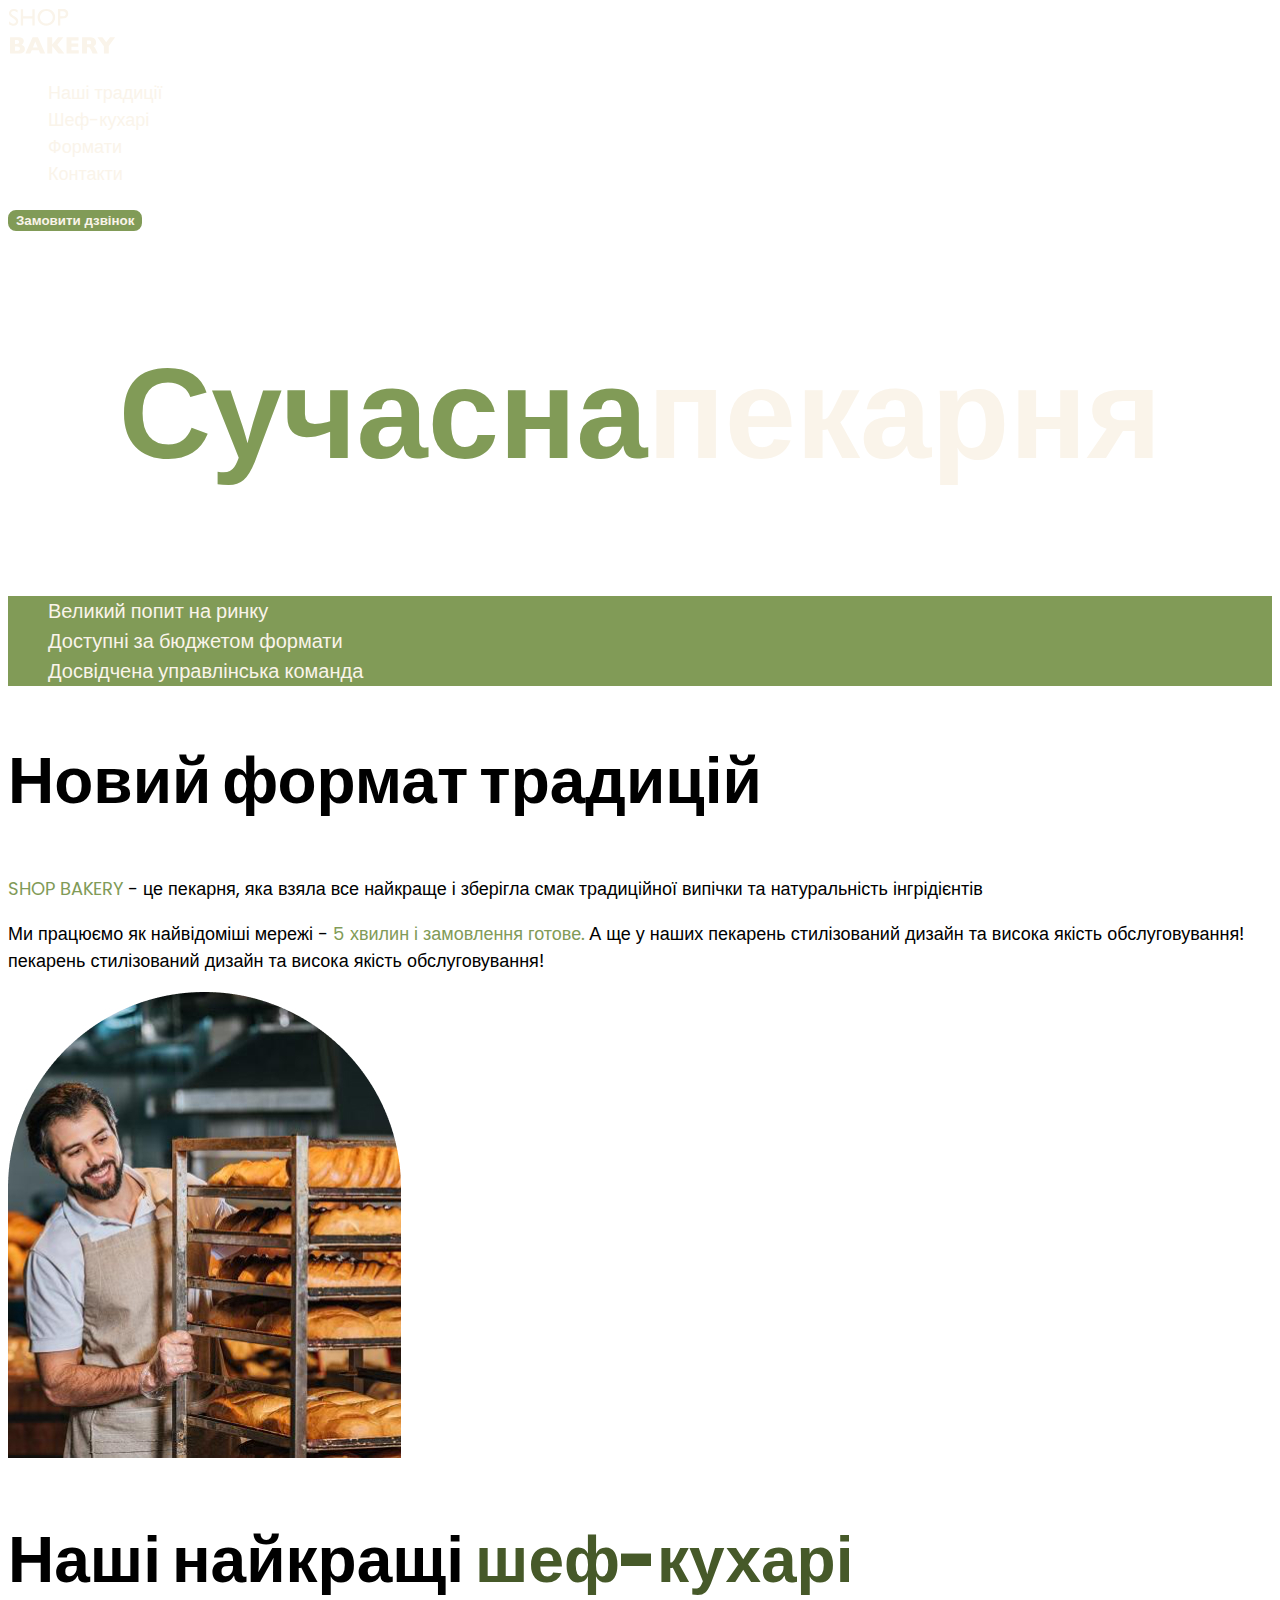
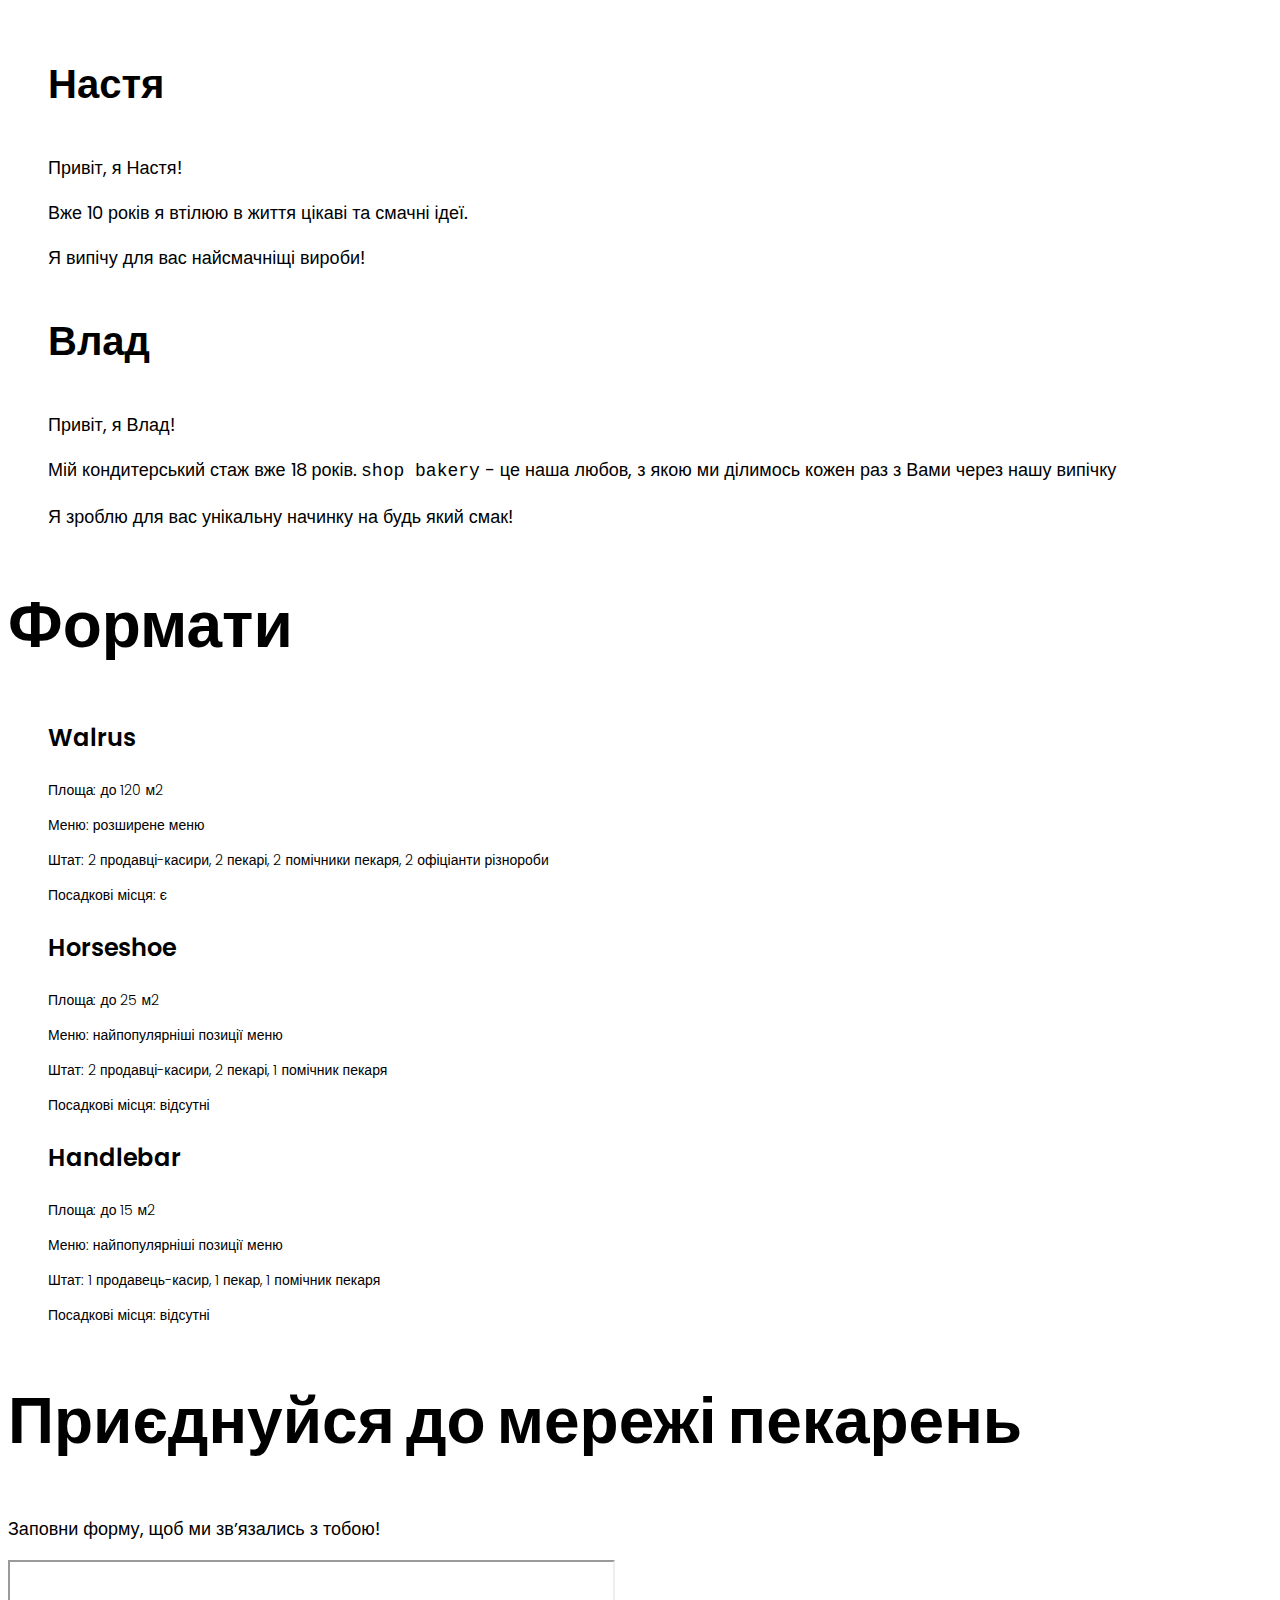
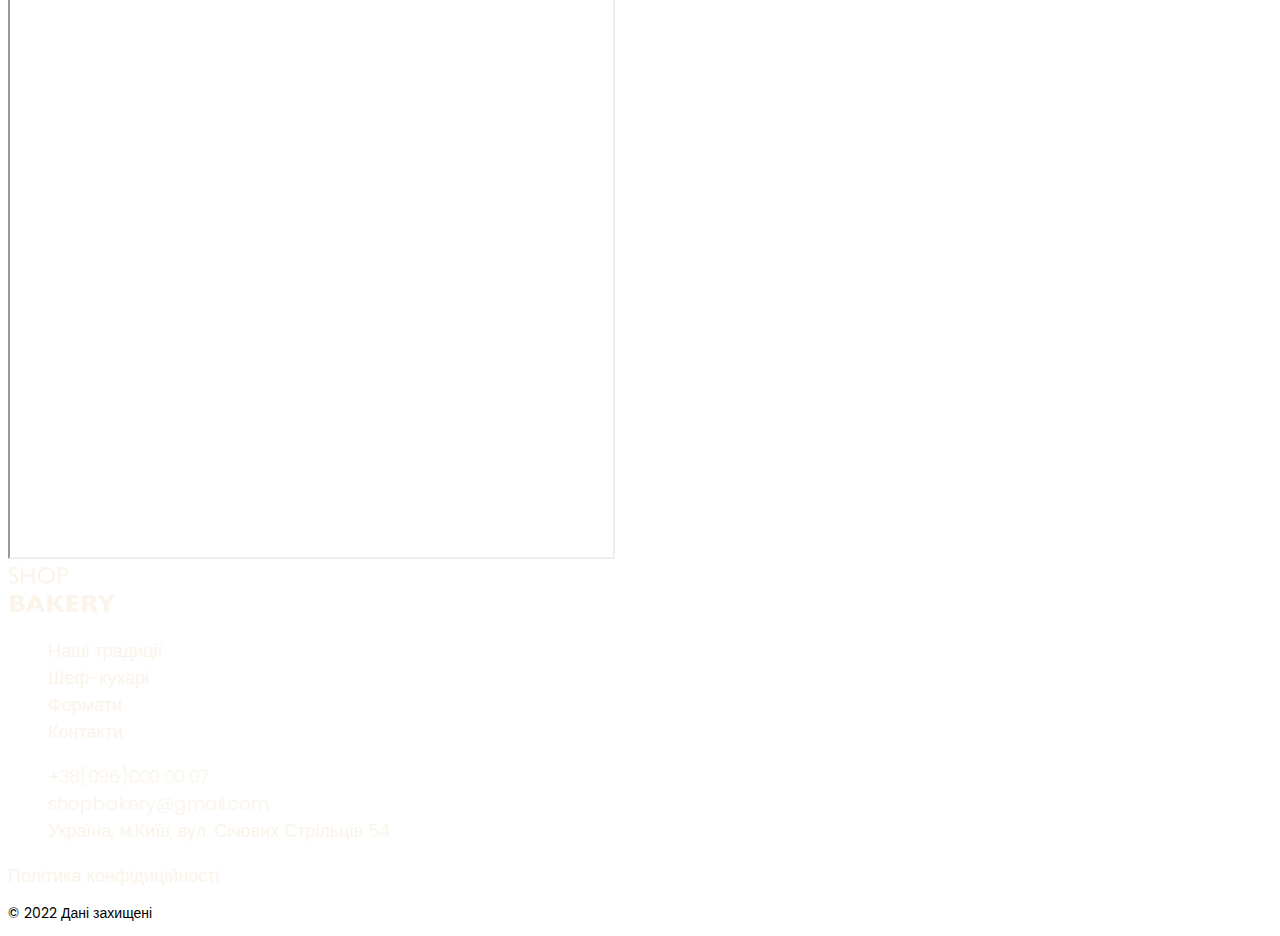
==== Bakery/index.html @ bc5b2248 "add styles.css and css variables" ====
<!DOCTYPE html>
<html lang="uk">
  <head>
    <meta charset="UTF-8" />
    <meta name="viewport" content="width=device-width, initial-scale=1.0" />
    <title>Сучасна пекарня</title>
    <!-- Fonts -->
    <link rel="preconnect" href="https://fonts.googleapis.com" />
    <link rel="preconnect" href="https://fonts.gstatic.com" crossorigin />
    <link
      href="https://fonts.googleapis.com/css2?family=Poppins:ital,wght@0,300;0,600;0,900;1,400&display=swap"
      rel="stylesheet"
    />
    <!-- Styles -->
    <style>
      h1 {
        background-color: white;
      }
    </style>

    <link rel="stylesheet" href="./css/styles.css" />
  </head>
  <body>
    <header>
      <nav>
        <a href="/">
          <img src="./pictures/logo.svg" alt="Логотип сучасної пекарні" />
        </a>
        <ul>
          <li><a class="link" href="#traditions-section">Наші традиції</a></li>
          <li><a class="link" href="#chefs-section">Шеф-кухарі</a></li>
          <li><a class="link" href="#formats-section">Формати</a></li>
          <li><a class="link" href="#contacts-section">Контакти</a></li>
        </ul>
      </nav>
      <button class="button" type="button">Замовити дзвінок</button>
    </header>
    <main>
      <section>
        <h1 class="hero-title"><span class="accent">Сучасна</span>пекарня</h1>
      </section>
      <section id="traditions-section">
        <ul class="advantages-list">
          <li class="advantages-item">Великий попит на ринку</li>
          <li class="advantages-item">Доступні за бюджетом формати</li>
          <li class="advantages-item">Досвідчена управлінська команда</li>
        </ul>
        <h2 class="section-title">Новий формат традицій</h2>
        <p class="traditions-text">
          <span class="brand uppercase">shop bakery</span> - це пекарня, яка
          взяла все найкраще і зберігла смак традиційної випічки та
          натуральність інгрідієнтів
        </p>
        <p class="traditions-text">
          Ми працюємо як найвідоміші мережі -
          <span class="brand">5 хвилин і замовлення готове.</span> А ще у наших
          пекарень стилізований дизайн та висока якість обслуговування! пекарень
          стилізований дизайн та висока якість обслуговування!
        </p>
        <img
          src="./pictures/Baker-man.jpg"
          alt="Чоловік пекар дивиться на батони із посмішкою"
        />
      </section>
      <section id="chefs-section">
        <h2 class="section-title">
          Наші найкращі <span class="accent">шеф-кухарі</span>
        </h2>
        <ul>
          <li>
            <article>
              <h3 class="chef-title">Настя</h3>
              <p>Привіт, я Настя!</p>
              <p>Вже 10 років я втілюю в життя цікаві та смачні ідеї.</p>
              <p>Я випічу для вас найсмачніщі вироби!</p>
            </article>
          </li>
        </ul>
        <ul>
          <li>
            <article>
              <h3 class="chef-title">Влад</h3>
              <p>Привіт, я Влад!</p>
              <p>
                Мій кондитерський стаж вже 18 років. <samp>shop bakery</samp> -
                це наша любов, з якою ми ділимось кожен раз з Вами через нашу
                випічку
              </p>
              <p>Я зроблю для вас унікальну начинку на будь який смак!</p>
            </article>
          </li>
        </ul>
      </section>
      <section id="formats-section">
        <h2 class="section-title">Формати</h2>
        <ul>
          <li>
            <article>
              <h3 class="format-title" lang="en">Walrus</h3>
              <div class="format-text">
                <p>Площа: до 120 м2</p>
                <p>Меню: розширене меню</p>
                <p>
                  Штат: 2 продавці-касири, 2 пекарі, 2 помічники пекаря, 2
                  офіціанти різнороби
                </p>
                <p>Посадкові місця: є</p>
              </div>
            </article>
          </li>
          <li>
            <article>
              <h3 class="format-title" lang="en">Horseshoe</h3>
              <div class="format-text">
                <p>Площа: до 25 м2</p>
                <p>Меню: найпопулярніші позиції меню</p>
                <p>Штат: 2 продавці-касири, 2 пекарі, 1 помічник пекаря</p>
                <p>Посадкові місця: відсутні</p>
              </div>
            </article>
          </li>
          <li>
            <article>
              <h3 class="format-title" lang="en">Handlebar</h3>
              <div class="format-text">
                <p>Площа: до 15 м2</p>
                <p>Меню: найпопулярніші позиції меню</p>
                <p>Штат: 1 продавець-касир, 1 пекар, 1 помічник пекаря</p>
                <p>Посадкові місця: відсутні</p>
              </div>
            </article>
          </li>
        </ul>
      </section>
      <section id="contacts-section">
        <h2 class="section-title">Приєднуйся до мережі пекарень</h2>
        <p>Заповни форму, щоб ми звʼязались з тобою!</p>
        <iframe
          src="https://www.google.com/maps/embed?pb=!1m18!1m12!1m3!1d2540.163875178155!2d30.486367950513777!3d50.456673013907036!2m3!1f0!2f0!3f0!3m2!1i1024!2i768!4f13.1!3m3!1m2!1s0x40d4ce637bfe1717%3A0x5370c2254ad1b952!2sSichovykh%20Striltsiv%20St%2C%2054%2C%20Kyiv%2C%20Ukraine%2C%2002000!5e0!3m2!1sen!2sde!4v1715256754680!5m2!1sen!2sde"
          width="603"
          height="595"
          allowfullscreen=""
          loading="lazy"
          referrerpolicy="no-referrer-when-downgrade"
        ></iframe>
      </section>
    </main>
    <footer>
      <nav>
        <a href="#">
          <img src="./pictures/logo.svg" alt="Логотип сучасної пекарні" />
        </a>
        <ul>
          <li><a class="link" href="#" target="_blank">Наші традиції</a></li>
          <li><a class="link" href="#" target="_blank">Шеф-кухарі</a></li>
          <li><a class="link" href="#" target="_blank">Формати</a></li>
          <li><a class="link" href="#" target="_blank">Контакти</a></li>
        </ul>
      </nav>
      <address>
        <ul>
          <li>
            <a class="address-link" href="tel:+380960000007"
              >+38(096)000 00 07</a
            >
          </li>
          <li>
            <a class="address-link" href="mailto:shopbakery@gmail.com"
              >shopbakery@gmail.com</a
            >
          </li>
          <li>
            <a
              class="address-link"
              href="https://maps.app.goo.gl/prC5ToovBVW1MEmh8"
              target="_blank"
              >Україна, м.Київ, вул. Січових Стрільців 54</a
            >
          </li>
          <li>
            <a href="#">
              <!-- facebook icon-->
            </a>
          </li>
          <li>
            <a href="#">
              <!-- instagram icon -->
            </a>
          </li>
        </ul>
        <a class="address-link" href="#" target="_blank"
          >Політика конфідиційності</a
        >
        <p class="address-copyright">&copy; 2022 Дані захищені</p>
      </address>
    </footer>
  </body>
</html>
---- Bakery/css/styles.css ----
@font-face {
    font-display: swap;
    font-family: 'Poppins';
    font-weight: 300;
    src: url('../fonts/poppins-v21-latin-300.woff2') format('woff2');
}

@font-face {
    font-display: swap;
    font-family: 'Poppins';
    font-weight: 400;
    src: url('../fonts/poppins-v21-latin-regular.woff2') format('woff2');
}

@font-face {
    font-display: swap;
    font-family: 'Poppins';
    font-weight: 600;
    src: url('../fonts/poppins-v21-latin-600.woff2') format('woff2');
}

@font-face {
    font-display: swap;
    font-family: 'Poppins';
    font-weight: 900;
    src: url('../fonts/poppins-v21-latin-900.woff2') format('woff2');
}

:root {
    --color-primary-dark: #31261a;
    --color-primary-light: #faf4ea;
    --color-brand-light: #819b57;
    --color-brand-dark: #465929;
}

/*Base */
body {
    columns: var(--color-primary-dark);
    font-family: 'Poppins', sans-serif;
    font-size: 18px;
    font-weight: 400px;
    line-height: 1.5;
}

address {
    font-style: normal;
}

ul {
    list-style-type: none;
}

/*Button*/
.button {
color: var(--color-primary-light);
font-weight: 600;
background-color: var(--color-brand-light);
border: 2px solid var(--color-brand-light);
border-radius: 8px;
cursor: pointer;
}

.button:hover {
    color: var(--color-brand-dark); 
    background-color: transparent;
}

/* Link */
.link {
    color: var(--color-primary-light);
    text-decoration: none;
}

.link:hover {
    color: var(--color-brand-light);
    font-weight: 600;
}

/* Hero section */
.hero-title {
    color: var(--color-primary-light);
    text-align: center;
    font-size: 128px;
    font-weight: 900;
    
}

.hero-title .accent {
    color: var(--color-brand-light); 
    font-family: 'Poppins', sans-serif;

}

/*Advantages section */
.advantages-list {
    color: var(--color-primary-light);
    background-color: var(--color-brand-light);
}

.advantages-item {
    font-size: 20px;
    font-weight: 300;
}

.section-title {
    font-size: 64px;
    font-weight: 900;
    line-height: 1.3;
}

.section-title .accent{
    color: var(--color-brand-dark);
}
/* Traditions section */ 
.traditions-text .brand {
    color: var(--color-brand-light);
    font-weight: 600px;
}
.traditions-text .uppercase {
    text-transform: uppercase;;
}

/* Chef section */
.chef-title {
    font-size: 40px;
    font-weight: 600;
}

/* Formats section */
.format-title{
    font-size: 24px;
    font-weight: 600;
}

.format-text {
    font-size: 14px;
    font-weight: 300;
}
/*Footer*/
.address-link {
    color: var(--color-primary-light);
    font-style: 16px;
    font-weight: 300;
    text-decoration: none;
}

.address-link:hover {
    color: var(--color-brand-light); 
}

.address-copyright {
    font-size: 14px;
}
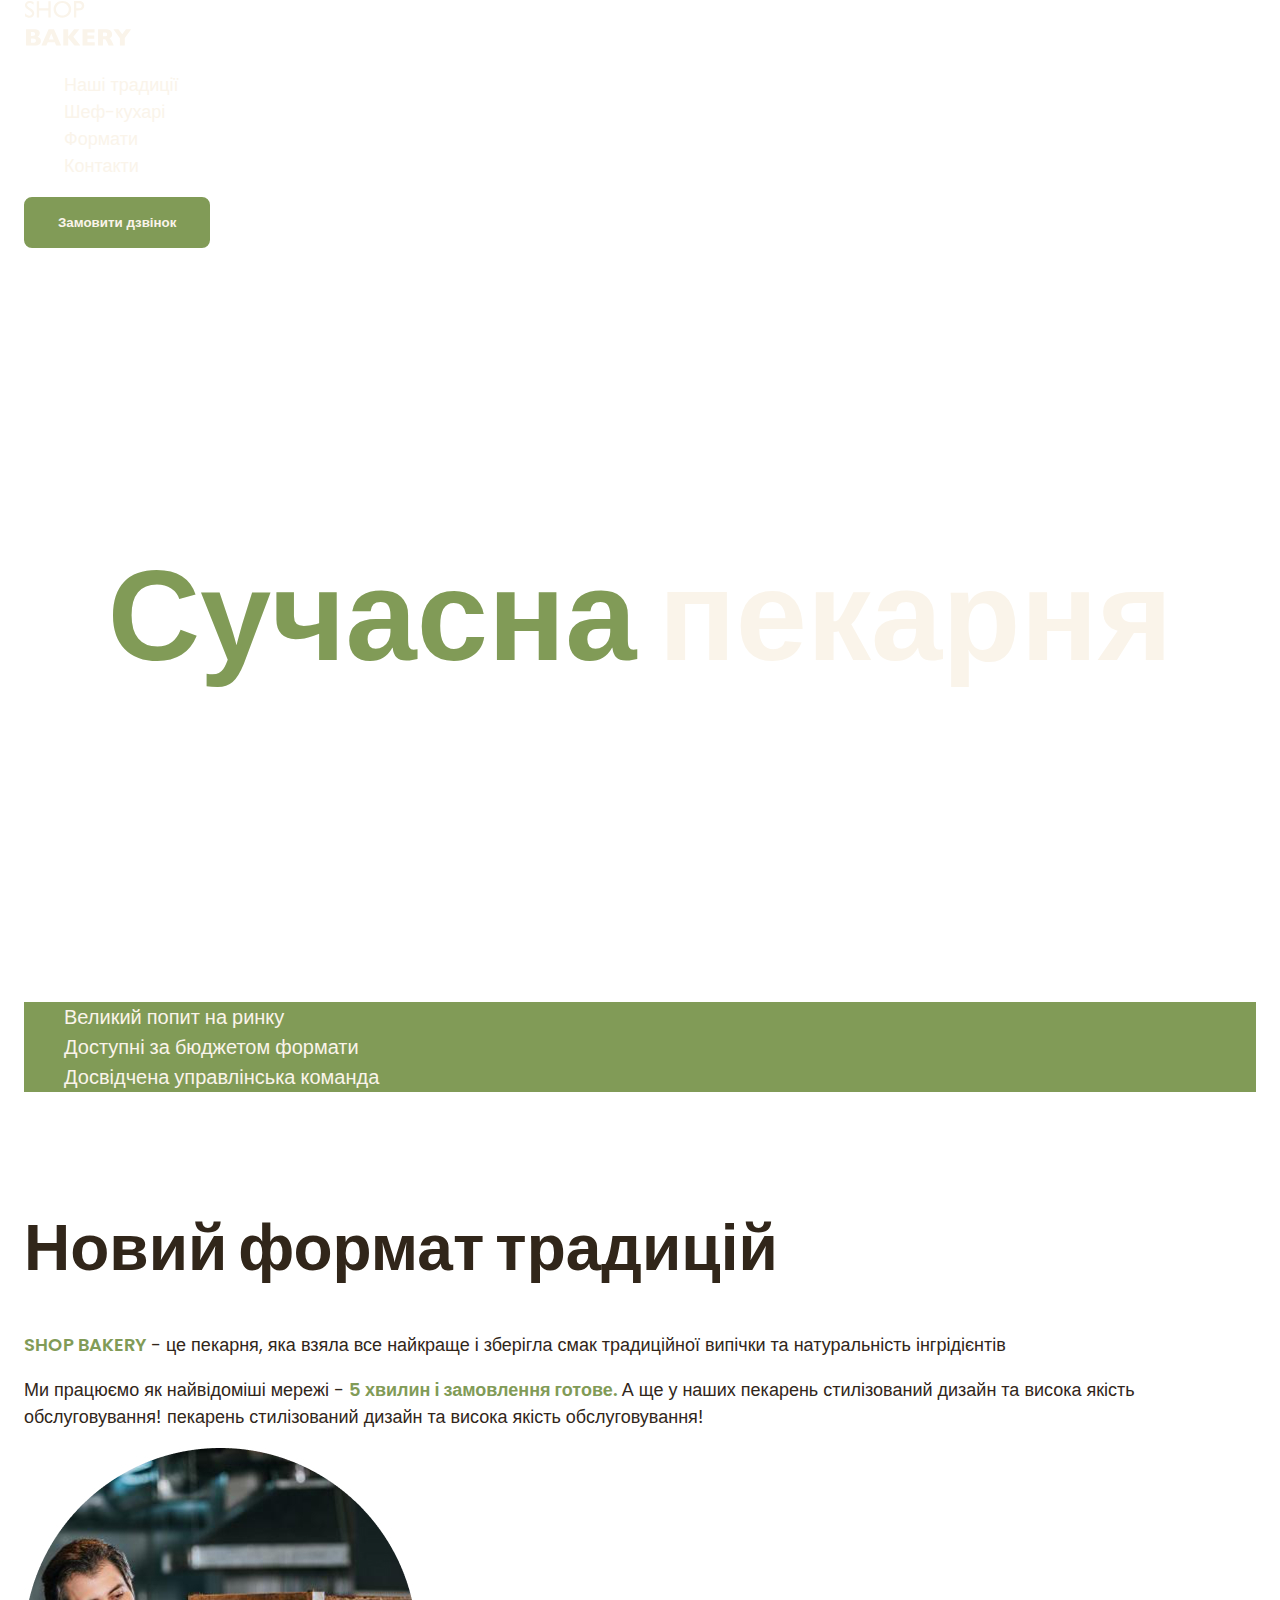
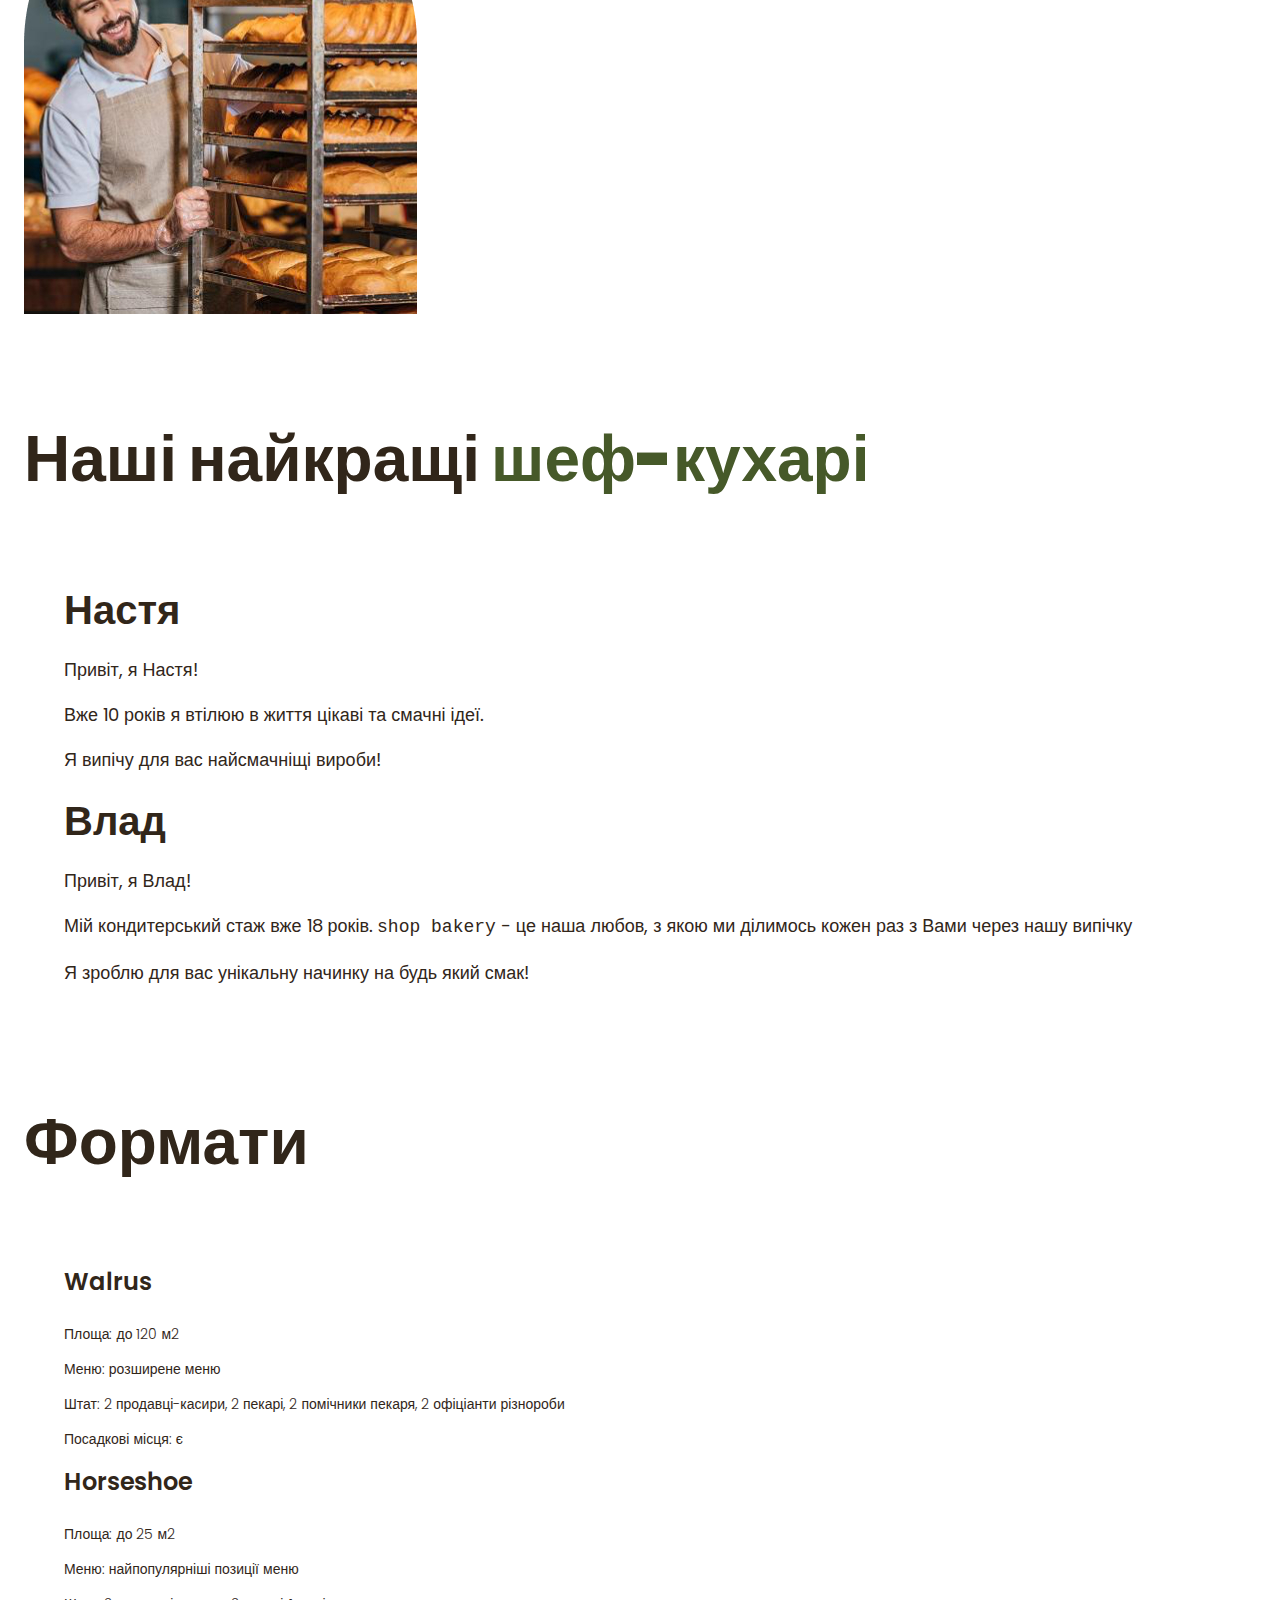
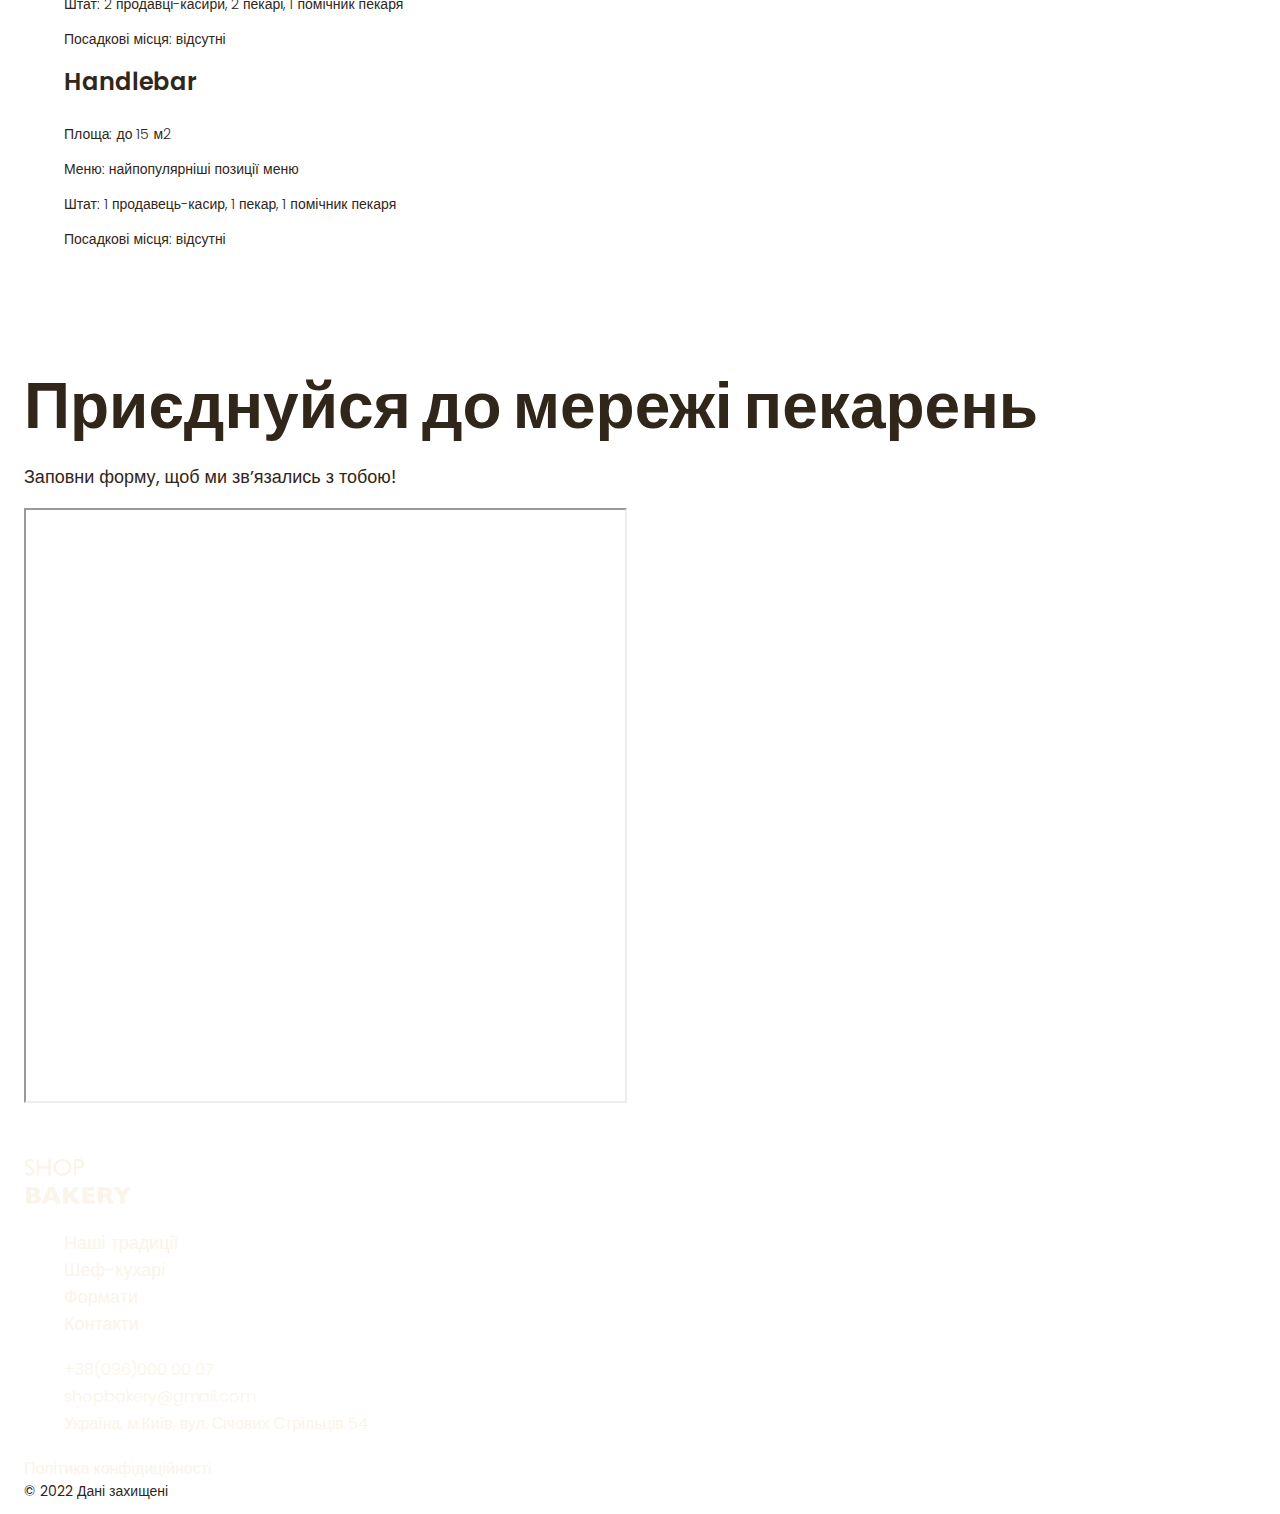
==== commit f61384e3: "внесла изменения согласно урока 7 - блоки" ====
--- a/Bakery/index.html
+++ b/Bakery/index.html
@@ -17,182 +17,206 @@
         background-color: white;
       }
     </style>
-
     <link rel="stylesheet" href="./css/styles.css" />
   </head>
   <body>
     <header>
-      <nav>
-        <a href="/">
-          <img src="./pictures/logo.svg" alt="Логотип сучасної пекарні" />
-        </a>
-        <ul>
-          <li><a class="link" href="#traditions-section">Наші традиції</a></li>
-          <li><a class="link" href="#chefs-section">Шеф-кухарі</a></li>
-          <li><a class="link" href="#formats-section">Формати</a></li>
-          <li><a class="link" href="#contacts-section">Контакти</a></li>
-        </ul>
-      </nav>
-      <button class="button" type="button">Замовити дзвінок</button>
+      <div class="container">
+        <nav>
+          <a href="/">
+            <img src="./pictures/logo.svg" alt="Логотип сучасної пекарні" />
+          </a>
+          <ul>
+            <li>
+              <a class="link" href="#traditions-section">Наші традиції</a>
+            </li>
+            <li><a class="link" href="#chefs-section">Шеф-кухарі</a></li>
+            <li><a class="link" href="#formats-section">Формати</a></li>
+            <li><a class="link" href="#contacts-section">Контакти</a></li>
+          </ul>
+        </nav>
+        <button class="button" type="button">Замовити дзвінок</button>
+      </div>
     </header>
     <main>
+      <section class="hero-section">
+        <div class="container">
+          <h1 class="hero-title">
+            <span class="accent">Сучасна </span>пекарня
+          </h1>
+        </div>
+      </section>
       <section>
-        <h1 class="hero-title"><span class="accent">Сучасна</span>пекарня</h1>
-      </section>
-      <section id="traditions-section">
-        <ul class="advantages-list">
-          <li class="advantages-item">Великий попит на ринку</li>
-          <li class="advantages-item">Доступні за бюджетом формати</li>
-          <li class="advantages-item">Досвідчена управлінська команда</li>
-        </ul>
-        <h2 class="section-title">Новий формат традицій</h2>
-        <p class="traditions-text">
-          <span class="brand uppercase">shop bakery</span> - це пекарня, яка
-          взяла все найкраще і зберігла смак традиційної випічки та
-          натуральність інгрідієнтів
-        </p>
-        <p class="traditions-text">
-          Ми працюємо як найвідоміші мережі -
-          <span class="brand">5 хвилин і замовлення готове.</span> А ще у наших
-          пекарень стилізований дизайн та висока якість обслуговування! пекарень
-          стилізований дизайн та висока якість обслуговування!
-        </p>
-        <img
-          src="./pictures/Baker-man.jpg"
-          alt="Чоловік пекар дивиться на батони із посмішкою"
-        />
-      </section>
-      <section id="chefs-section">
-        <h2 class="section-title">
-          Наші найкращі <span class="accent">шеф-кухарі</span>
-        </h2>
-        <ul>
-          <li>
-            <article>
-              <h3 class="chef-title">Настя</h3>
-              <p>Привіт, я Настя!</p>
-              <p>Вже 10 років я втілюю в життя цікаві та смачні ідеї.</p>
-              <p>Я випічу для вас найсмачніщі вироби!</p>
-            </article>
-          </li>
-        </ul>
-        <ul>
-          <li>
-            <article>
-              <h3 class="chef-title">Влад</h3>
-              <p>Привіт, я Влад!</p>
-              <p>
-                Мій кондитерський стаж вже 18 років. <samp>shop bakery</samp> -
-                це наша любов, з якою ми ділимось кожен раз з Вами через нашу
-                випічку
-              </p>
-              <p>Я зроблю для вас унікальну начинку на будь який смак!</p>
-            </article>
-          </li>
-        </ul>
-      </section>
-      <section id="formats-section">
-        <h2 class="section-title">Формати</h2>
-        <ul>
-          <li>
-            <article>
-              <h3 class="format-title" lang="en">Walrus</h3>
-              <div class="format-text">
-                <p>Площа: до 120 м2</p>
-                <p>Меню: розширене меню</p>
+        <div class="container">
+          <h2 class="visually-hidden">Наші переваги</h2>
+          <ul class="advantages-list">
+            <li class="advantages-item">Великий попит на ринку</li>
+            <li class="advantages-item">Доступні за бюджетом формати</li>
+            <li class="advantages-item">Досвідчена управлінська команда</li>
+          </ul>
+        </div>
+      </section>
+      <section class="traditions-section section" id="traditions-section">
+        <div class="container">
+          <h2 class="traditions-title section-title">Новий формат традицій</h2>
+          <p class="traditions-text">
+            <span class="brand uppercase">shop bakery</span> - це пекарня, яка
+            взяла все найкраще і зберігла смак традиційної випічки та
+            натуральність інгрідієнтів
+          </p>
+          <p class="traditions-text">
+            Ми працюємо як найвідоміші мережі -
+            <span class="brand">5 хвилин і замовлення готове.</span> А ще у
+            наших пекарень стилізований дизайн та висока якість обслуговування!
+            пекарень стилізований дизайн та висока якість обслуговування!
+          </p>
+          <img
+            src="./pictures/Baker-man.jpg"
+            alt="Чоловік пекар дивиться на батони із посмішкою"
+          />
+        </div>
+      </section>
+      <section class="section" id="chefs-section">
+        <div class="container">
+          <h2 class="chefs-title section-title">
+            Наші найкращі <span class="accent">шеф-кухарі</span>
+          </h2>
+          <ul>
+            <li>
+              <article>
+                <h3 class="chef-title">Настя</h3>
+                <p>Привіт, я Настя!</p>
+                <p>Вже 10 років я втілюю в життя цікаві та смачні ідеї.</p>
+                <p>Я випічу для вас найсмачніщі вироби!</p>
+              </article>
+            </li>
+          </ul>
+          <ul>
+            <li>
+              <article>
+                <h3 class="chef-title">Влад</h3>
+                <p>Привіт, я Влад!</p>
                 <p>
-                  Штат: 2 продавці-касири, 2 пекарі, 2 помічники пекаря, 2
-                  офіціанти різнороби
+                  Мій кондитерський стаж вже 18 років.
+                  <samp>shop bakery</samp> - це наша любов, з якою ми ділимось
+                  кожен раз з Вами через нашу випічку
                 </p>
-                <p>Посадкові місця: є</p>
-              </div>
-            </article>
-          </li>
-          <li>
-            <article>
-              <h3 class="format-title" lang="en">Horseshoe</h3>
-              <div class="format-text">
-                <p>Площа: до 25 м2</p>
-                <p>Меню: найпопулярніші позиції меню</p>
-                <p>Штат: 2 продавці-касири, 2 пекарі, 1 помічник пекаря</p>
-                <p>Посадкові місця: відсутні</p>
-              </div>
-            </article>
-          </li>
-          <li>
-            <article>
-              <h3 class="format-title" lang="en">Handlebar</h3>
-              <div class="format-text">
-                <p>Площа: до 15 м2</p>
-                <p>Меню: найпопулярніші позиції меню</p>
-                <p>Штат: 1 продавець-касир, 1 пекар, 1 помічник пекаря</p>
-                <p>Посадкові місця: відсутні</p>
-              </div>
-            </article>
-          </li>
-        </ul>
-      </section>
-      <section id="contacts-section">
-        <h2 class="section-title">Приєднуйся до мережі пекарень</h2>
-        <p>Заповни форму, щоб ми звʼязались з тобою!</p>
-        <iframe
-          src="https://www.google.com/maps/embed?pb=!1m18!1m12!1m3!1d2540.163875178155!2d30.486367950513777!3d50.456673013907036!2m3!1f0!2f0!3f0!3m2!1i1024!2i768!4f13.1!3m3!1m2!1s0x40d4ce637bfe1717%3A0x5370c2254ad1b952!2sSichovykh%20Striltsiv%20St%2C%2054%2C%20Kyiv%2C%20Ukraine%2C%2002000!5e0!3m2!1sen!2sde!4v1715256754680!5m2!1sen!2sde"
-          width="603"
-          height="595"
-          allowfullscreen=""
-          loading="lazy"
-          referrerpolicy="no-referrer-when-downgrade"
-        ></iframe>
+                <p>Я зроблю для вас унікальну начинку на будь який смак!</p>
+              </article>
+            </li>
+          </ul>
+        </div>
+      </section>
+      <section class="section" id="formats-section">
+        <div class="container">
+          <h2 class="formats-title section-title">Формати</h2>
+          <ul>
+            <li>
+              <article>
+                <h3 class="format-title" lang="en">Walrus</h3>
+                <div class="format-text">
+                  <p>Площа: до 120 м2</p>
+                  <p>Меню: розширене меню</p>
+                  <p>
+                    Штат: 2 продавці-касири, 2 пекарі, 2 помічники пекаря, 2
+                    офіціанти різнороби
+                  </p>
+                  <p>Посадкові місця: є</p>
+                </div>
+              </article>
+            </li>
+            <li>
+              <article>
+                <h3 class="format-title" lang="en">Horseshoe</h3>
+                <div class="format-text">
+                  <p>Площа: до 25 м2</p>
+                  <p>Меню: найпопулярніші позиції меню</p>
+                  <p>Штат: 2 продавці-касири, 2 пекарі, 1 помічник пекаря</p>
+                  <p>Посадкові місця: відсутні</p>
+                </div>
+              </article>
+            </li>
+            <li>
+              <article>
+                <h3 class="format-title" lang="en">Handlebar</h3>
+                <div class="format-text">
+                  <p>Площа: до 15 м2</p>
+                  <p>Меню: найпопулярніші позиції меню</p>
+                  <p>Штат: 1 продавець-касир, 1 пекар, 1 помічник пекаря</p>
+                  <p>Посадкові місця: відсутні</p>
+                </div>
+              </article>
+            </li>
+          </ul>
+        </div>
+      </section>
+      <section class="section" id="contacts-section">
+        <div class="container">
+          <h2 class="contacts-title section-title">
+            Приєднуйся до мережі пекарень
+          </h2>
+          <p>Заповни форму, щоб ми звʼязались з тобою!</p>
+          <iframe
+            src="https://www.google.com/maps/embed?pb=!1m18!1m12!1m3!1d2540.163875178155!2d30.486367950513777!3d50.456673013907036!2m3!1f0!2f0!3f0!3m2!1i1024!2i768!4f13.1!3m3!1m2!1s0x40d4ce637bfe1717%3A0x5370c2254ad1b952!2sSichovykh%20Striltsiv%20St%2C%2054%2C%20Kyiv%2C%20Ukraine%2C%2002000!5e0!3m2!1sen!2sde!4v1715256754680!5m2!1sen!2sde"
+            width="603"
+            height="595"
+            allowfullscreen=""
+            loading="lazy"
+            referrerpolicy="no-referrer-when-downgrade"
+          ></iframe>
+        </div>
       </section>
     </main>
     <footer>
-      <nav>
-        <a href="#">
-          <img src="./pictures/logo.svg" alt="Логотип сучасної пекарні" />
-        </a>
-        <ul>
-          <li><a class="link" href="#" target="_blank">Наші традиції</a></li>
-          <li><a class="link" href="#" target="_blank">Шеф-кухарі</a></li>
-          <li><a class="link" href="#" target="_blank">Формати</a></li>
-          <li><a class="link" href="#" target="_blank">Контакти</a></li>
-        </ul>
-      </nav>
-      <address>
-        <ul>
-          <li>
-            <a class="address-link" href="tel:+380960000007"
-              >+38(096)000 00 07</a
-            >
-          </li>
-          <li>
-            <a class="address-link" href="mailto:shopbakery@gmail.com"
-              >shopbakery@gmail.com</a
-            >
-          </li>
-          <li>
-            <a
-              class="address-link"
-              href="https://maps.app.goo.gl/prC5ToovBVW1MEmh8"
-              target="_blank"
-              >Україна, м.Київ, вул. Січових Стрільців 54</a
-            >
-          </li>
-          <li>
-            <a href="#">
-              <!-- facebook icon-->
-            </a>
-          </li>
-          <li>
-            <a href="#">
-              <!-- instagram icon -->
-            </a>
-          </li>
-        </ul>
-        <a class="address-link" href="#" target="_blank"
-          >Політика конфідиційності</a
-        >
-        <p class="address-copyright">&copy; 2022 Дані захищені</p>
-      </address>
+      <div class="container">
+        <nav>
+          <a href="#">
+            <img src="./pictures/logo.svg" alt="Логотип сучасної пекарні" />
+          </a>
+          <ul>
+            <li><a class="link" href="#" target="_blank">Наші традиції</a></li>
+            <li><a class="link" href="#" target="_blank">Шеф-кухарі</a></li>
+            <li><a class="link" href="#" target="_blank">Формати</a></li>
+            <li><a class="link" href="#" target="_blank">Контакти</a></li>
+          </ul>
+        </nav>
+        <address>
+          <ul>
+            <li>
+              <a class="address-link" href="tel:+380960000007"
+                >+38(096)000 00 07</a
+              >
+            </li>
+            <li>
+              <a class="address-link" href="mailto:shopbakery@gmail.com"
+                >shopbakery@gmail.com</a
+              >
+            </li>
+            <li>
+              <a
+                class="address-link"
+                href="https://maps.app.goo.gl/prC5ToovBVW1MEmh8"
+                target="_blank"
+                >Україна, м.Київ, вул. Січових Стрільців 54</a
+              >
+            </li>
+            <li>
+              <a href="#">
+                <!-- facebook icon-->
+              </a>
+            </li>
+            <li>
+              <a href="#">
+                <!-- instagram icon -->
+              </a>
+            </li>
+          </ul>
+          <a class="address-link" href="#" target="_blank"
+            >Політика конфідиційності</a
+          >
+          <p class="address-copyright">&copy; 2022 Дані захищені</p>
+        </address>
+      </div>
     </footer>
   </body>
 </html>
--- a/Bakery/css/styles.css
+++ b/Bakery/css/styles.css
@@ -34,12 +34,21 @@
 }
 
 /*Base */
+* {
+   box-sizing: border-box;
+}
+
 body {
-    columns: var(--color-primary-dark);
+    color: var(--color-primary-dark);
     font-family: 'Poppins', sans-serif;
     font-size: 18px;
-    font-weight: 400px;
+    font-weight: 400;
     line-height: 1.5;
+    margin: 0 auto;
+}
+
+h1, h2, h3, h4, h5, h6, p {
+margin-top: 0;
 }
 
 address {
@@ -50,8 +59,29 @@
     list-style-type: none;
 }
 
+.visually-hidden {
+    position: absolute;
+    left: -10000px;
+    top: auto;
+    width: 1px;
+    height: 1px;
+    overflow: hidden;
+}
+
+.section {
+   padding: 48px 0;
+}
+
+.container {
+    width: calc(100% - 48px);
+    /* Учитываем внутренние отступы (24px с каждой стороны) */
+    max-width: 1288px;
+    margin: 0 auto;
+}
+
 /*Button*/
 .button {
+padding: 16px 32px;
 color: var(--color-primary-light);
 font-weight: 600;
 background-color: var(--color-brand-light);
@@ -77,7 +107,12 @@
 }
 
 /* Hero section */
+.hero-section {
+padding: 272px 0;
+}
+
 .hero-title {
+    margin-bottom: 0;
     color: var(--color-primary-light);
     text-align: center;
     font-size: 128px;
@@ -111,23 +146,43 @@
 .section-title .accent{
     color: var(--color-brand-dark);
 }
+
 /* Traditions section */ 
+
+.traditions-section {
+ padding-top: 96px;   
+}
+
+.section-title {
+   margin-bottom: 42px; 
+}
+
 .traditions-text .brand {
     color: var(--color-brand-light);
-    font-weight: 600px;
+    font-weight: 600;
 }
 .traditions-text .uppercase {
-    text-transform: uppercase;;
+    text-transform: uppercase;
 }
 
 /* Chef section */
+.chefs-title {
+    margin-bottom: 80px;
+}
+
 .chef-title {
+    margin-bottom: 16px; 
     font-size: 40px;
     font-weight: 600;
+    
 }
 
 /* Formats section */
-.format-title{
+.formats-title {
+margin-bottom: 80px;
+}
+
+.format-title {
     font-size: 24px;
     font-weight: 600;
 }
@@ -136,10 +191,17 @@
     font-size: 14px;
     font-weight: 300;
 }
+
+/*Conatcts section*/
+.contacts-title {
+    margin-bottom: 16px;
+}
+
+
 /*Footer*/
 .address-link {
     color: var(--color-primary-light);
-    font-style: 16px;
+    font-size: 16px;
     font-weight: 300;
     text-decoration: none;
 }
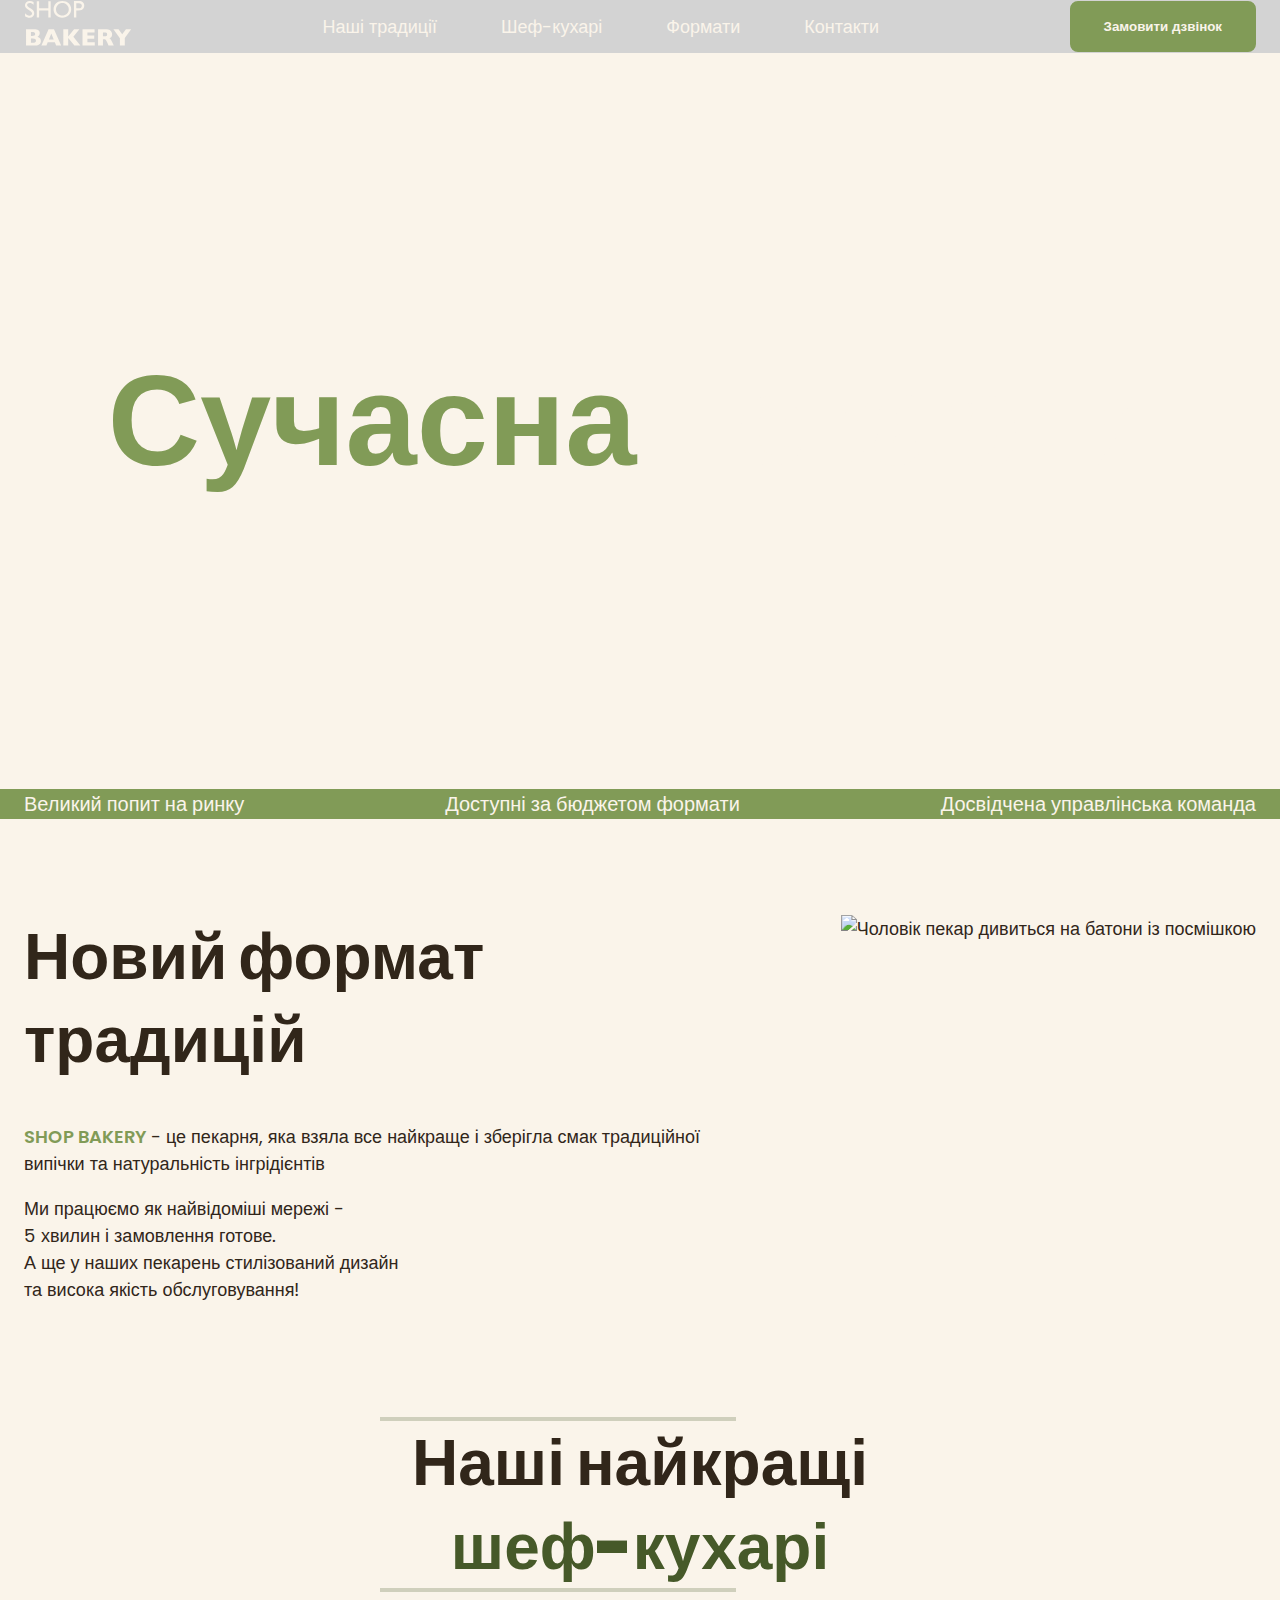
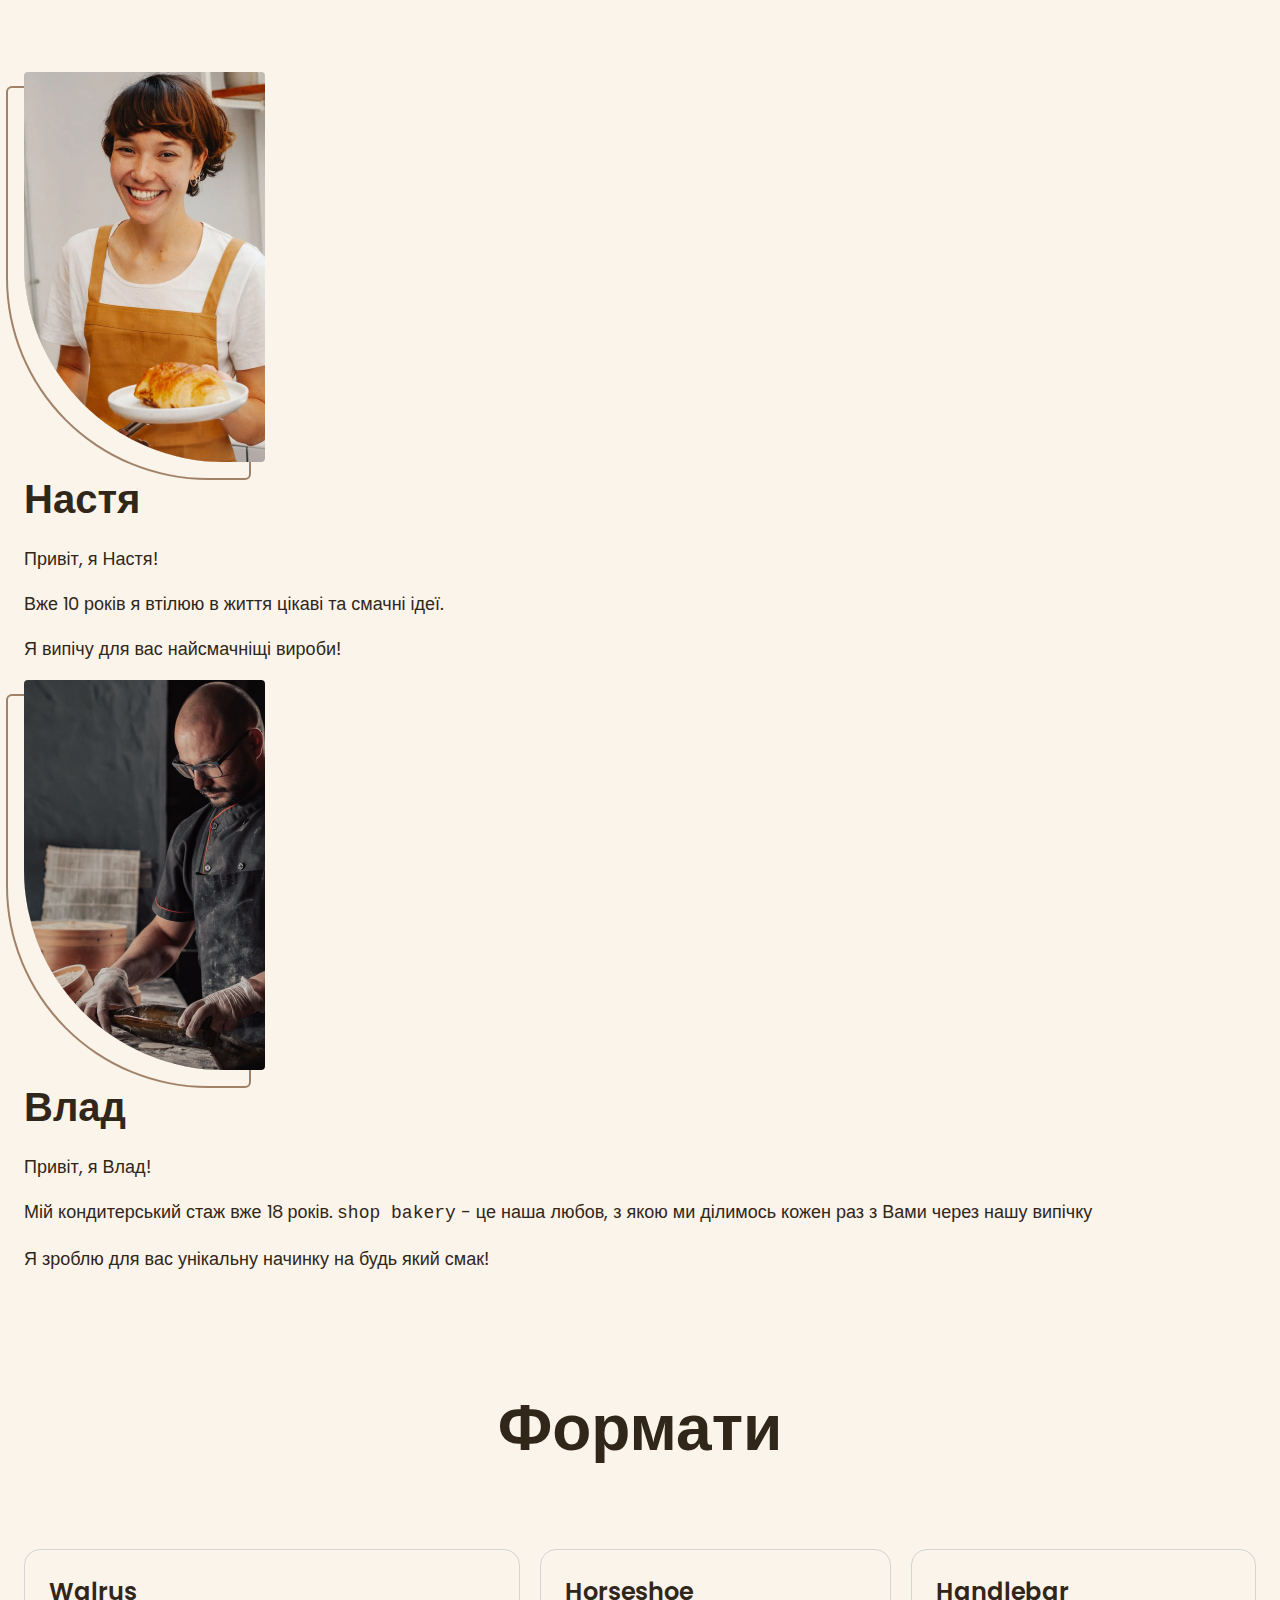
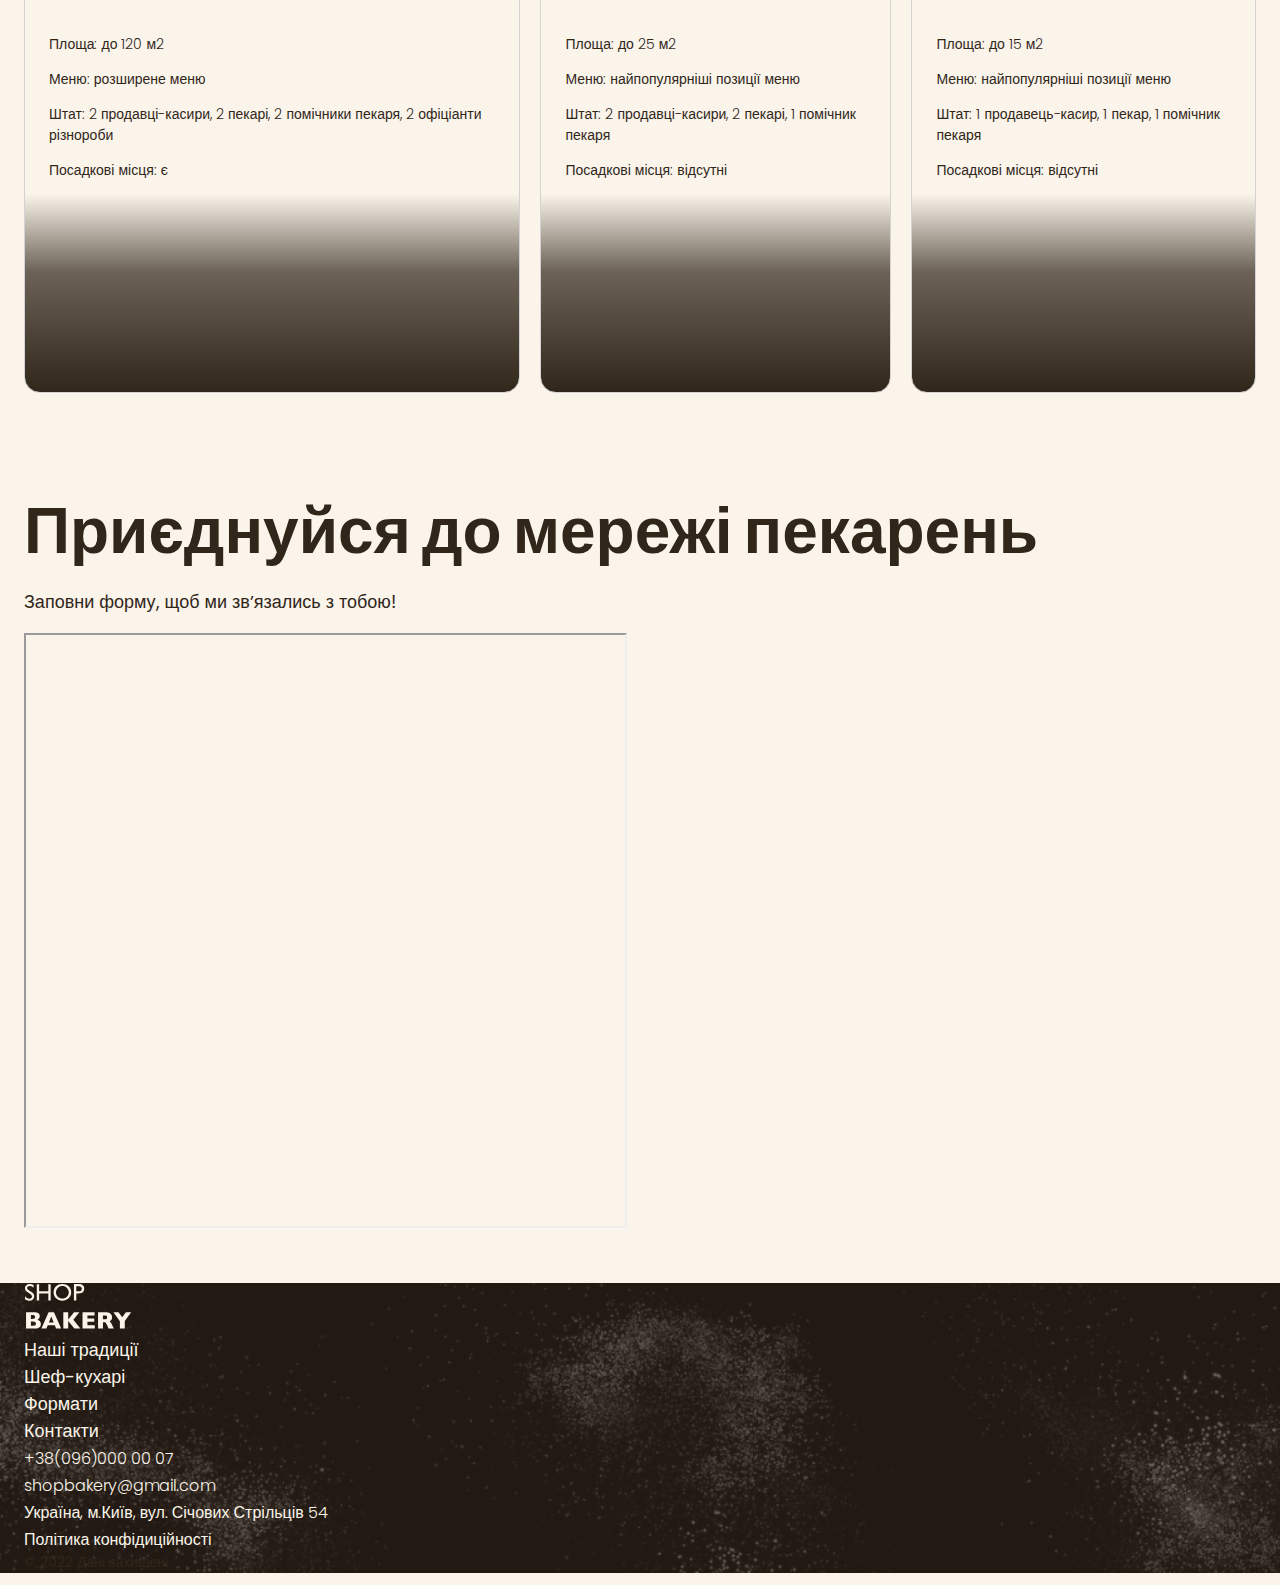
==== commit 48dc5105: "внесла зміни по 9 лекції" ====
--- a/Bakery/index.html
+++ b/Bakery/index.html
@@ -14,28 +14,36 @@
     <!-- Styles -->
     <style>
       h1 {
-        background-color: white;
+        background-color: transparent;
       }
     </style>
     <link rel="stylesheet" href="./css/styles.css" />
   </head>
   <body>
-    <header>
+    <header class="header">
       <div class="container">
-        <nav>
-          <a href="/">
-            <img src="./pictures/logo.svg" alt="Логотип сучасної пекарні" />
-          </a>
-          <ul>
-            <li>
-              <a class="link" href="#traditions-section">Наші традиції</a>
-            </li>
-            <li><a class="link" href="#chefs-section">Шеф-кухарі</a></li>
-            <li><a class="link" href="#formats-section">Формати</a></li>
-            <li><a class="link" href="#contacts-section">Контакти</a></li>
-          </ul>
-        </nav>
-        <button class="button" type="button">Замовити дзвінок</button>
+        <div class="header-container">
+          <nav class="header-nav">
+            <a href="/">
+              <img src="./pictures/logo.svg" alt="Логотип сучасної пекарні" />
+            </a>
+            <ul class="header-menu">
+              <li>
+                <a class="link" href="#traditions-section">Наші традиції</a>
+              </li>
+              <li>
+                <a class="link" href="#chefs-section">Шеф-кухарі</a>
+              </li>
+              <li>
+                <a class="link" href="#formats-section">Формати</a>
+              </li>
+              <li>
+                <a class="link" href="#contacts-section">Контакти</a>
+              </li>
+            </ul>
+          </nav>
+          <button class="button" type="button">Замовити дзвінок</button>
+        </div>
       </div>
     </header>
     <main>
@@ -46,7 +54,7 @@
           </h1>
         </div>
       </section>
-      <section>
+      <section class="advantages-section">
         <div class="container">
           <h2 class="visually-hidden">Наші переваги</h2>
           <ul class="advantages-list">
@@ -58,42 +66,53 @@
       </section>
       <section class="traditions-section section" id="traditions-section">
         <div class="container">
-          <h2 class="traditions-title section-title">Новий формат традицій</h2>
-          <p class="traditions-text">
-            <span class="brand uppercase">shop bakery</span> - це пекарня, яка
-            взяла все найкраще і зберігла смак традиційної випічки та
-            натуральність інгрідієнтів
-          </p>
-          <p class="traditions-text">
-            Ми працюємо як найвідоміші мережі -
-            <span class="brand">5 хвилин і замовлення готове.</span> А ще у
-            наших пекарень стилізований дизайн та висока якість обслуговування!
-            пекарень стилізований дизайн та висока якість обслуговування!
-          </p>
-          <img
-            src="./pictures/Baker-man.jpg"
-            alt="Чоловік пекар дивиться на батони із посмішкою"
-          />
+          <div class="traditions-container">
+            <div class="traditions-content">
+              <h2 class="traditions-title section-title">
+                Новий формат традицій
+              </h2>
+              <p class="traditions-text">
+                <span class="brand uppercase">shop bakery</span> - це пекарня,
+                яка взяла все найкраще і зберігла смак традиційної випічки та
+                натуральність інгрідієнтів
+              </p>
+              <p>
+                Ми працюємо як найвідоміші мережі - <br />
+                <span class="brand">5 хвилин і замовлення готове</span>. <br />
+                А ще у наших пекарень стилізований дизайн <br />
+                та висока якість обслуговування!
+              </p>
+            </div>
+            <img
+              src="./pictures/Baker-man.jpg"
+              alt="Чоловік пекар дивиться на батони
+            із посмішкою"
+            />
+          </div>
         </div>
       </section>
       <section class="section" id="chefs-section">
         <div class="container">
-          <h2 class="chefs-title section-title">
+          <h2 class="chefs-title section-title centered">
             Наші найкращі <span class="accent">шеф-кухарі</span>
           </h2>
           <ul>
             <li>
               <article>
+                <img
+                  class="chef-photo"
+                  src="./images/Nastya.jpg"
+                  alt="Nastya"
+                />
                 <h3 class="chef-title">Настя</h3>
                 <p>Привіт, я Настя!</p>
                 <p>Вже 10 років я втілюю в життя цікаві та смачні ідеї.</p>
                 <p>Я випічу для вас найсмачніщі вироби!</p>
               </article>
             </li>
-          </ul>
-          <ul>
             <li>
               <article>
+                <img class="chef-photo" src="./images/Vlad.jpg" alt="Vlad" />
                 <h3 class="chef-title">Влад</h3>
                 <p>Привіт, я Влад!</p>
                 <p>
@@ -109,10 +128,10 @@
       </section>
       <section class="section" id="formats-section">
         <div class="container">
-          <h2 class="formats-title section-title">Формати</h2>
-          <ul>
-            <li>
-              <article>
+          <h2 class="formats-title section-title centered">Формати</h2>
+          <ul class="formats-list">
+            <li>
+              <article class="format-card">
                 <h3 class="format-title" lang="en">Walrus</h3>
                 <div class="format-text">
                   <p>Площа: до 120 м2</p>
@@ -126,7 +145,7 @@
               </article>
             </li>
             <li>
-              <article>
+              <article class="format-card">
                 <h3 class="format-title" lang="en">Horseshoe</h3>
                 <div class="format-text">
                   <p>Площа: до 25 м2</p>
@@ -137,7 +156,7 @@
               </article>
             </li>
             <li>
-              <article>
+              <article class="format-card">
                 <h3 class="format-title" lang="en">Handlebar</h3>
                 <div class="format-text">
                   <p>Площа: до 15 м2</p>
@@ -167,7 +186,7 @@
         </div>
       </section>
     </main>
-    <footer>
+    <footer class="footer">
       <div class="container">
         <nav>
           <a href="#">
--- a/Bakery/css/styles.css
+++ b/Bakery/css/styles.css
@@ -31,6 +31,8 @@
     --color-primary-light: #faf4ea;
     --color-brand-light: #819b57;
     --color-brand-dark: #465929;
+    --color-brand-grey: #CFCFBC;
+    --color-secondary-dark: #A18268;
 }
 
 /*Base */
@@ -40,6 +42,7 @@
 
 body {
     color: var(--color-primary-dark);
+    background-color: var(--color-primary-light);
     font-family: 'Poppins', sans-serif;
     font-size: 18px;
     font-weight: 400;
@@ -56,6 +59,8 @@
 }
 
 ul {
+    margin: 0;
+    padding: 0;
     list-style-type: none;
 }
 
@@ -103,12 +108,39 @@
 
 .link:hover {
     color: var(--color-brand-light);
-    font-weight: 600;
+}
+
+/*Header*/
+.header {
+    background-color: lightgrey; /*romove*/
+}
+.header-container {
+    display: flex;
+    align-items: center;
+    gap: 40px;
+}
+
+.header-nav {
+    display: flex;
+    align-items: center;
+    flex-grow: 1;
+    gap: 40px;
+}
+
+.header-menu {
+    display: flex;
+    gap: 64px;
+    flex-grow: 1;
+    justify-content: center;
 }
 
 /* Hero section */
 .hero-section {
 padding: 272px 0;
+background-image: url(../images/background-couple-drinking-coffee.jpg);
+background-repeat: no-repeat;
+background-position: center top;
+background-size: cover;
 }
 
 .hero-title {
@@ -127,12 +159,19 @@
 }
 
 /*Advantages section */
+.advantages-section {
+    padding: 16 0;
+    background-color: var(--color-brand-light);
+}
+
 .advantages-list {
+    display: flex;
+    justify-content: space-between;
+    gap: 40px;
+}
+
+.advantages-item {
     color: var(--color-primary-light);
-    background-color: var(--color-brand-light);
-}
-
-.advantages-item {
     font-size: 20px;
     font-weight: 300;
 }
@@ -143,6 +182,10 @@
     line-height: 1.3;
 }
 
+.section-title.centered {
+    text-align: center;
+}
+
 .section-title .accent{
     color: var(--color-brand-dark);
 }
@@ -151,6 +194,16 @@
 
 .traditions-section {
  padding-top: 96px;   
+}
+
+.traditions-container {
+    display: flex;
+    justify-content: space-between;
+    gap: 40px;
+}
+
+.traditions-content {
+    max-width: 710px;
 }
 
 .section-title {
@@ -167,17 +220,45 @@
 
 /* Chef section */
 .chefs-title {
-    margin-bottom: 80px;
+    max-width: 520px;
+    margin: 0 auto 80px;
+}
+
+.chefs-title::after,
+.chefs-title::before {
+    display: block;
+    width: 352px;
+    border: 2px solid var(--color-brand-grey);
+    content: '';
+}
+
+.chef-photo {
+    border-radius: 4px 4px 4px 200px;
+    box-shadow: -16px 16px 0 0 var(--color-primary-light), -16px 16px 0 2px var(--color-secondary-dark);
 }
 
 .chef-title {
     margin-bottom: 16px; 
     font-size: 40px;
     font-weight: 600;
-    
 }
 
 /* Formats section */
+.formats-list {
+    display: flex;
+    gap: 20px;
+}
+
+.format-card {
+    height: 444px;
+    padding: 24px;
+    background-image: linear-gradient(180deg, rgba(49, 38, 26, 0) 55.21%, rgba(49, 38, 26, 0.71) 72.92%, var(--color-primary-dark) 100%);
+    border: 1px solid lightgray; /*remove*/
+    border-radius: 16px;
+
+
+}
+
 .formats-title {
 margin-bottom: 80px;
 }
@@ -212,4 +293,12 @@
 
 .address-copyright {
     font-size: 14px;
+}
+
+.footer {
+    background-color: var(--color-primary-dark);
+    background-image: url(../images/footer-main.png);
+    background-repeat: no-repeat;
+    background-size: cover;
+    background-position: center;
 }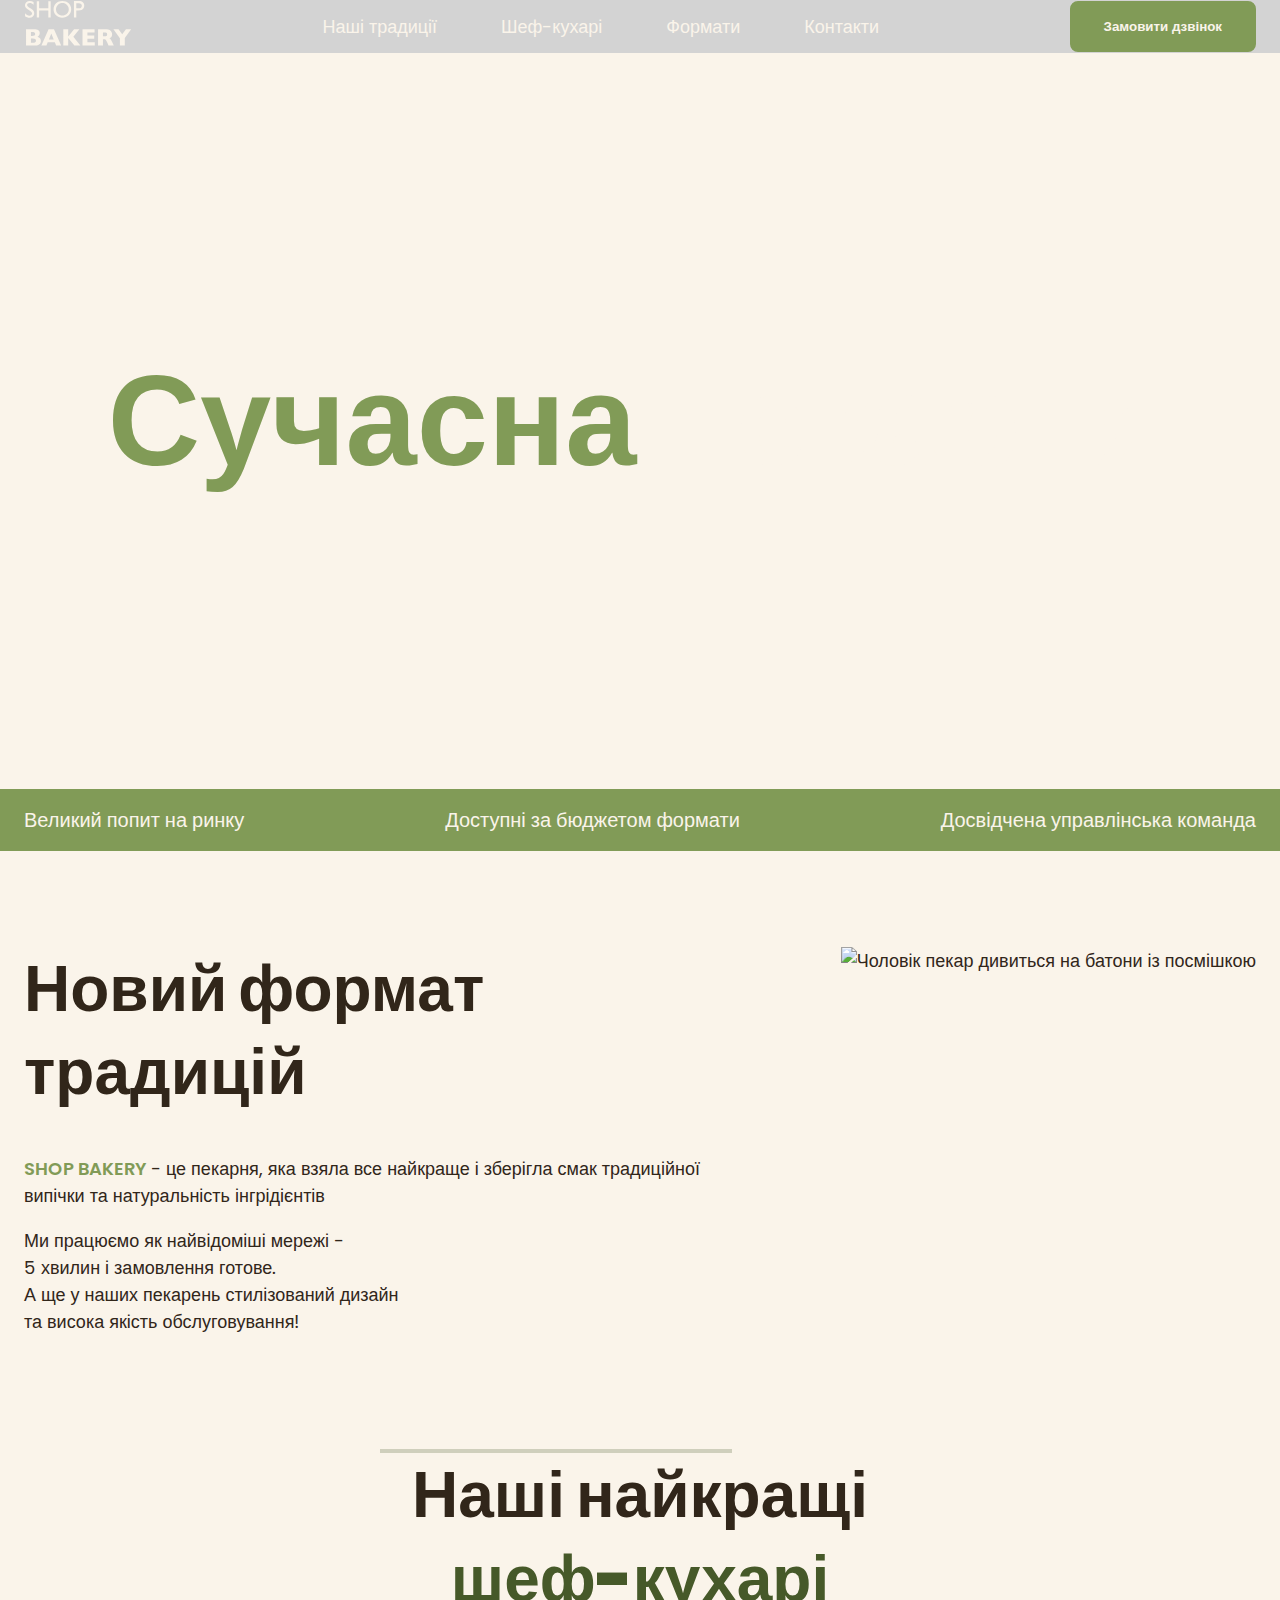
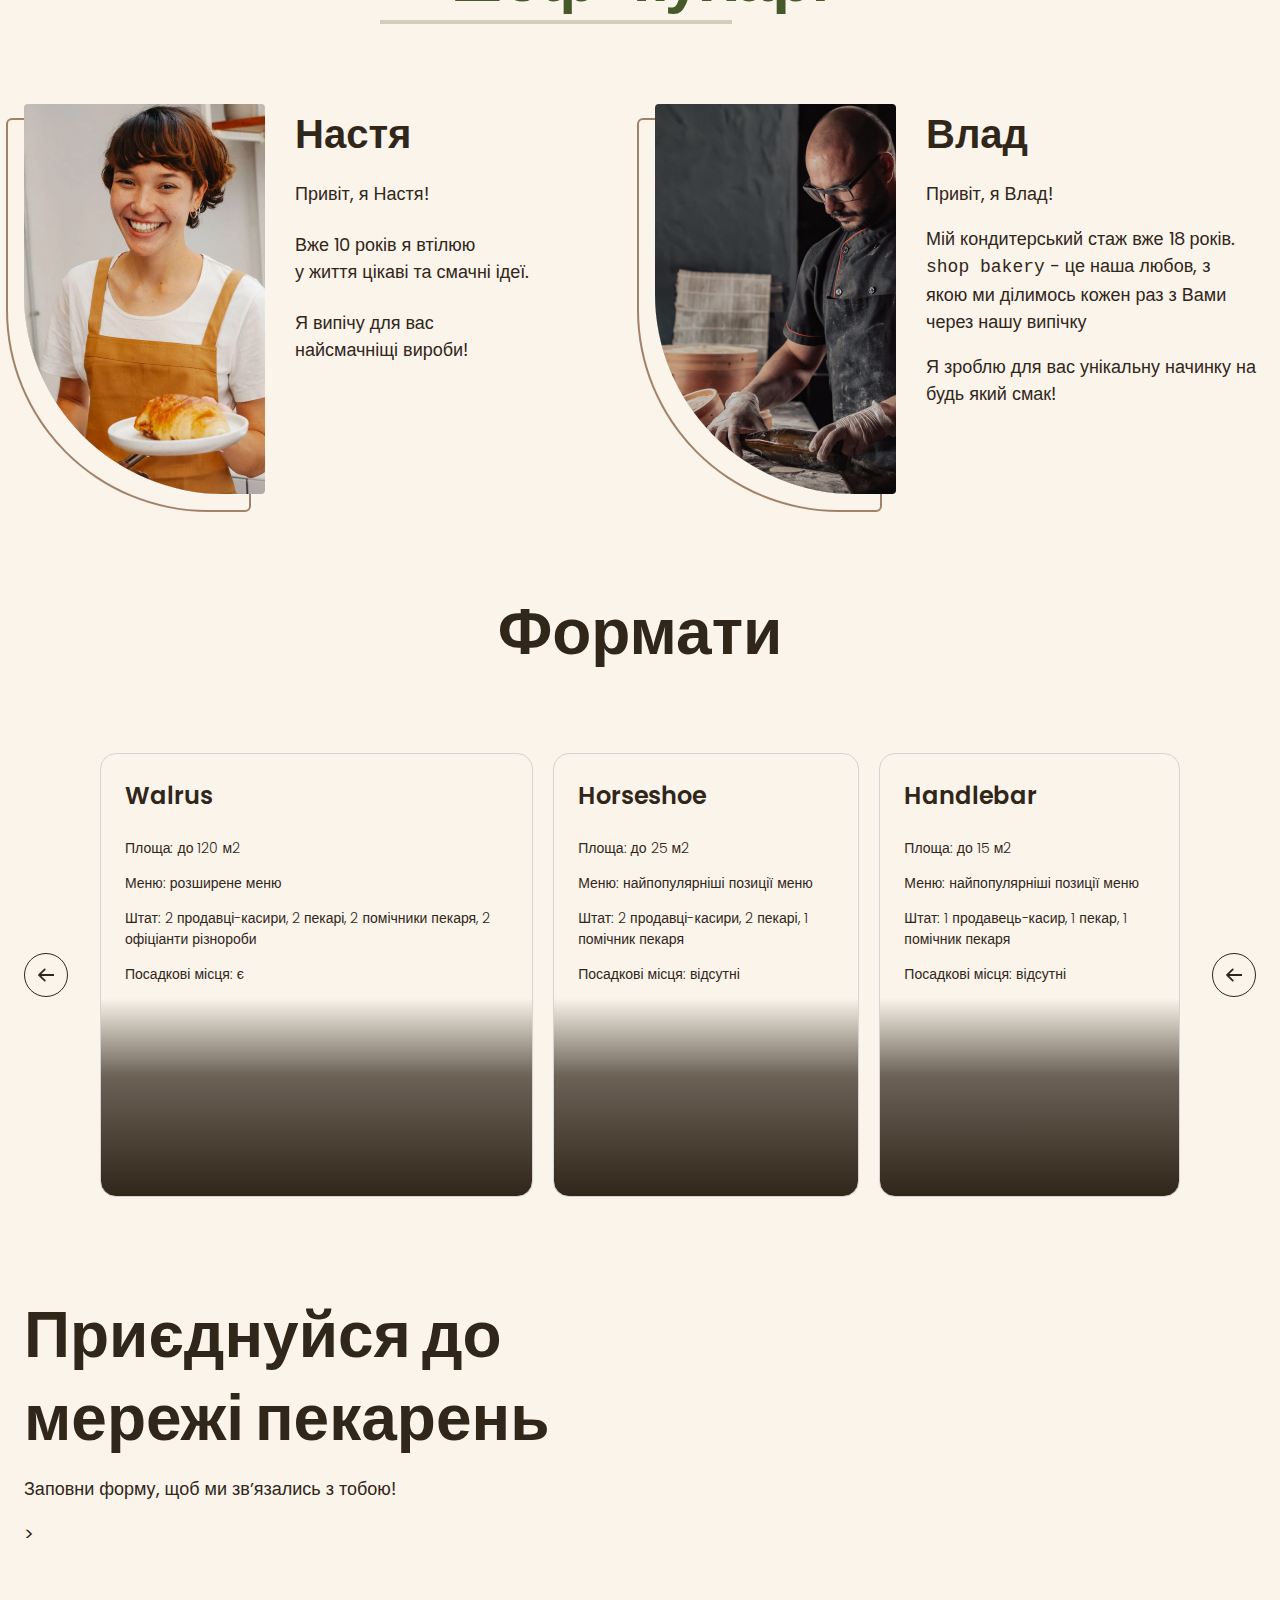
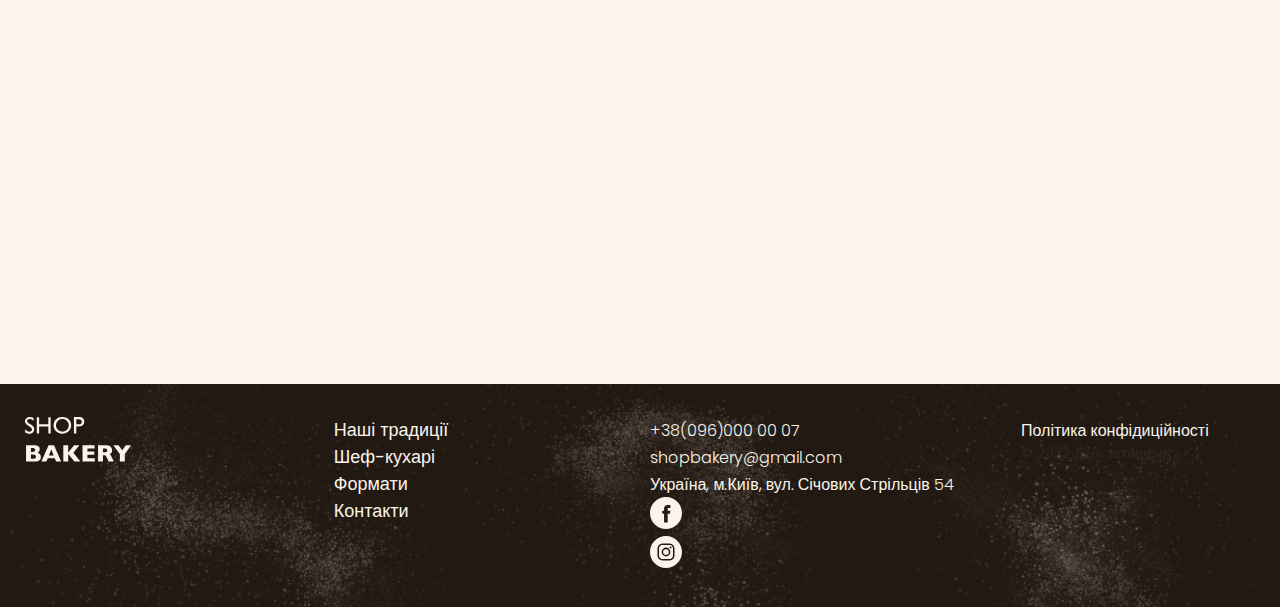
==== commit 1e0c1a7d: "внесла зміни по лекції11" ====
--- a/Bakery/index.html
+++ b/Bakery/index.html
@@ -96,145 +96,189 @@
           <h2 class="chefs-title section-title centered">
             Наші найкращі <span class="accent">шеф-кухарі</span>
           </h2>
-          <ul>
-            <li>
-              <article>
+          <ul class="chefs-list">
+            <li class="chefs-item">
+              <article class="chef-card">
                 <img
                   class="chef-photo"
                   src="./images/Nastya.jpg"
                   alt="Nastya"
                 />
-                <h3 class="chef-title">Настя</h3>
-                <p>Привіт, я Настя!</p>
-                <p>Вже 10 років я втілюю в життя цікаві та смачні ідеї.</p>
-                <p>Я випічу для вас найсмачніщі вироби!</p>
-              </article>
-            </li>
-            <li>
-              <article>
-                <img class="chef-photo" src="./images/Vlad.jpg" alt="Vlad" />
-                <h3 class="chef-title">Влад</h3>
-                <p>Привіт, я Влад!</p>
-                <p>
-                  Мій кондитерський стаж вже 18 років.
-                  <samp>shop bakery</samp> - це наша любов, з якою ми ділимось
-                  кожен раз з Вами через нашу випічку
-                </p>
-                <p>Я зроблю для вас унікальну начинку на будь який смак!</p>
-              </article>
-            </li>
-          </ul>
-        </div>
-      </section>
-      <section class="section" id="formats-section">
-        <div class="container">
-          <h2 class="formats-title section-title centered">Формати</h2>
-          <ul class="formats-list">
-            <li>
-              <article class="format-card">
-                <h3 class="format-title" lang="en">Walrus</h3>
-                <div class="format-text">
-                  <p>Площа: до 120 м2</p>
-                  <p>Меню: розширене меню</p>
-                  <p>
-                    Штат: 2 продавці-касири, 2 пекарі, 2 помічники пекаря, 2
-                    офіціанти різнороби
-                  </p>
-                  <p>Посадкові місця: є</p>
+                <div>
+                  <h3 class="chef-title">Настя</h3>
+                  <div class="chef-text">
+                    <p>Привіт, я Настя!</p>
+                    <p>
+                      Вже 10 років я втілюю <br />
+                      у життя цікаві та смачні ідеї.
+                    </p>
+                    <p>
+                      Я випічу для вас <br />
+                      найсмачніщі вироби!
+                    </p>
+                  </div>
                 </div>
               </article>
             </li>
-            <li>
-              <article class="format-card">
-                <h3 class="format-title" lang="en">Horseshoe</h3>
-                <div class="format-text">
-                  <p>Площа: до 25 м2</p>
-                  <p>Меню: найпопулярніші позиції меню</p>
-                  <p>Штат: 2 продавці-касири, 2 пекарі, 1 помічник пекаря</p>
-                  <p>Посадкові місця: відсутні</p>
-                </div>
-              </article>
-            </li>
-            <li>
-              <article class="format-card">
-                <h3 class="format-title" lang="en">Handlebar</h3>
-                <div class="format-text">
-                  <p>Площа: до 15 м2</p>
-                  <p>Меню: найпопулярніші позиції меню</p>
-                  <p>Штат: 1 продавець-касир, 1 пекар, 1 помічник пекаря</p>
-                  <p>Посадкові місця: відсутні</p>
+            <li class="chefs-item">
+              <article class="chef-card">
+                <img class="chef-photo" src="./images/Vlad.jpg" alt="Vlad" />
+                <div>
+                  <h3 class="chef-title">Влад</h3>
+                  <p class="chef-text">Привіт, я Влад!</p>
+                  <p class="chef-text">
+                    Мій кондитерський стаж вже 18 років.
+                    <samp>shop bakery</samp> - це наша любов, з якою ми ділимось
+                    кожен раз з Вами через нашу випічку
+                  </p>
+                  <p class="chef-text">
+                    Я зроблю для вас унікальну начинку на будь який смак!
+                  </p>
                 </div>
               </article>
             </li>
           </ul>
         </div>
       </section>
-      <section class="section" id="contacts-section">
-        <div class="container">
-          <h2 class="contacts-title section-title">
-            Приєднуйся до мережі пекарень
-          </h2>
-          <p>Заповни форму, щоб ми звʼязались з тобою!</p>
-          <iframe
-            src="https://www.google.com/maps/embed?pb=!1m18!1m12!1m3!1d2540.163875178155!2d30.486367950513777!3d50.456673013907036!2m3!1f0!2f0!3f0!3m2!1i1024!2i768!4f13.1!3m3!1m2!1s0x40d4ce637bfe1717%3A0x5370c2254ad1b952!2sSichovykh%20Striltsiv%20St%2C%2054%2C%20Kyiv%2C%20Ukraine%2C%2002000!5e0!3m2!1sen!2sde!4v1715256754680!5m2!1sen!2sde"
-            width="603"
-            height="595"
-            allowfullscreen=""
-            loading="lazy"
-            referrerpolicy="no-referrer-when-downgrade"
-          ></iframe>
+      <section class="section" id="formats-section">
+        <div class="container">
+          <h2 class="formats-title section-title centered">Формати</h2>
+          <div class="formats-container">
+            <button class="carousel-button" type="button">
+              <svg width="16" height="16">
+                <use href="./images/icons.svg#icon-Arrow"></use>
+              </svg>
+            </button>
+            <ul class="formats-list">
+              <li>
+                <article class="format-card">
+                  <h3 class="format-title" lang="en">Walrus</h3>
+                  <div class="format-text">
+                    <p>Площа: до 120 м2</p>
+                    <p>Меню: розширене меню</p>
+                    <p>
+                      Штат: 2 продавці-касири, 2 пекарі, 2 помічники пекаря, 2
+                      офіціанти різнороби
+                    </p>
+                    <p>Посадкові місця: є</p>
+                  </div>
+                </article>
+              </li>
+              <li>
+                <article class="format-card">
+                  <h3 class="format-title" lang="en">Horseshoe</h3>
+                  <div class="format-text">
+                    <p>Площа: до 25 м2</p>
+                    <p>Меню: найпопулярніші позиції меню</p>
+                    <p>Штат: 2 продавці-касири, 2 пекарі, 1 помічник пекаря</p>
+                    <p>Посадкові місця: відсутні</p>
+                  </div>
+                </article>
+              </li>
+              <li>
+                <article class="format-card">
+                  <h3 class="format-title" lang="en">Handlebar</h3>
+                  <div class="format-text">
+                    <p>Площа: до 15 м2</p>
+                    <p>Меню: найпопулярніші позиції меню</p>
+                    <p>Штат: 1 продавець-касир, 1 пекар, 1 помічник пекаря</p>
+                    <p>Посадкові місця: відсутні</p>
+                  </div>
+                </article>
+              </li>
+            </ul>
+            <button class="carousel-button" type="button">
+              <svg width="16" height="16">
+                <use href="./images/icons.svg#icon-Arrow"></use>
+              </svg>
+            </button>
+          </div>
+        </div>
+      </section>
+      <section class="contact-section section" id="contact-section">
+        <div class="container">
+          <div class="contact-container">
+            <div class="contact-form">
+              <h2 class="contacts-title section-title">
+                Приєднуйся до мережі пекарень
+              </h2>
+              <p>Заповни форму, щоб ми звʼязались з тобою!</p>
+              <!--form-->>
+            </div>
+            <iframe
+              class="contact-map"
+              src="https://www.google.com/maps/embed?pb=!1m18!1m12!1m3!1d2540.163875178155!2d30.486367950513777!3d50.456673013907036!2m3!1f0!2f0!3f0!3m2!1i1024!2i768!4f13.1!3m3!1m2!1s0x40d4ce637bfe1717%3A0x5370c2254ad1b952!2sSichovykh%20Striltsiv%20St%2C%2054%2C%20Kyiv%2C%20Ukraine%2C%2002000!5e0!3m2!1sen!2sde!4v1715256754680!5m2!1sen!2sde"
+              width="603"
+              height="595"
+              allowfullscreen=""
+              loading="lazy"
+              referrerpolicy="no-referrer-when-downgrade"
+            ></iframe>
+          </div>
         </div>
       </section>
     </main>
     <footer class="footer">
       <div class="container">
-        <nav>
-          <a href="#">
-            <img src="./pictures/logo.svg" alt="Логотип сучасної пекарні" />
-          </a>
-          <ul>
-            <li><a class="link" href="#" target="_blank">Наші традиції</a></li>
-            <li><a class="link" href="#" target="_blank">Шеф-кухарі</a></li>
-            <li><a class="link" href="#" target="_blank">Формати</a></li>
-            <li><a class="link" href="#" target="_blank">Контакти</a></li>
-          </ul>
-        </nav>
-        <address>
-          <ul>
-            <li>
-              <a class="address-link" href="tel:+380960000007"
-                >+38(096)000 00 07</a
+        <div class="footer-container">
+          <nav class="footer-nav">
+            <div class="footer-logo">
+              <a href="#">
+                <img src="./pictures/logo.svg" alt="Логотип сучасної пекарні" />
+              </a>
+            </div>
+            <ul class="footer-menu">
+              <li>
+                <a class="link" href="#" target="_blank">Наші традиції</a>
+              </li>
+              <li><a class="link" href="#" target="_blank">Шеф-кухарі</a></li>
+              <li><a class="link" href="#" target="_blank">Формати</a></li>
+              <li><a class="link" href="#" target="_blank">Контакти</a></li>
+            </ul>
+          </nav>
+          <address class="footer-address">
+            <ul class="address-list">
+              <li>
+                <a class="address-link" href="tel:+380960000007"
+                  >+38(096)000 00 07</a
+                >
+              </li>
+              <li>
+                <a class="address-link" href="mailto:shopbakery@gmail.com"
+                  >shopbakery@gmail.com</a
+                >
+              </li>
+              <li>
+                <a
+                  class="address-link"
+                  href="https://maps.app.goo.gl/prC5ToovBVW1MEmh8"
+                  target="_blank"
+                  >Україна, м.Київ, вул. Січових Стрільців 54</a
+                >
+              </li>
+              <li>
+                <a href="#">
+                  <svg class="address-icon" width="32" height="32">
+                    <use href="./images/icons.svg#icon-facebook_icon"></use>
+                  </svg>
+                </a>
+              </li>
+              <li>
+                <a href="#">
+                  <svg class="address-icon" width="32" height="32">
+                    <use href="./images/icons.svg#icon-instagram_icon"></use>
+                  </svg>
+                </a>
+              </li>
+            </ul>
+            <div class="address-info">
+              <a class="address-link" href="#" target="_blank"
+                >Політика конфідиційності</a
               >
-            </li>
-            <li>
-              <a class="address-link" href="mailto:shopbakery@gmail.com"
-                >shopbakery@gmail.com</a
-              >
-            </li>
-            <li>
-              <a
-                class="address-link"
-                href="https://maps.app.goo.gl/prC5ToovBVW1MEmh8"
-                target="_blank"
-                >Україна, м.Київ, вул. Січових Стрільців 54</a
-              >
-            </li>
-            <li>
-              <a href="#">
-                <!-- facebook icon-->
-              </a>
-            </li>
-            <li>
-              <a href="#">
-                <!-- instagram icon -->
-              </a>
-            </li>
-          </ul>
-          <a class="address-link" href="#" target="_blank"
-            >Політика конфідиційності</a
-          >
-          <p class="address-copyright">&copy; 2022 Дані захищені</p>
-        </address>
+              <p class="address-copyright">&copy; 2022 Дані захищені</p>
+            </div>
+          </address>
+        </div>
       </div>
     </footer>
   </body>
--- a/Bakery/css/styles.css
+++ b/Bakery/css/styles.css
@@ -36,8 +36,10 @@
 }
 
 /*Base */
-* {
-   box-sizing: border-box;
+*,
+*::before,
+*::after {
+    box-sizing: border-box;
 }
 
 body {
@@ -52,6 +54,10 @@
 
 h1, h2, h3, h4, h5, h6, p {
 margin-top: 0;
+}
+
+a {
+    display: inline-block;
 }
 
 address {
@@ -160,7 +166,7 @@
 
 /*Advantages section */
 .advantages-section {
-    padding: 16 0;
+    padding: 16px 0;
     background-color: var(--color-brand-light);
 }
 
@@ -219,6 +225,7 @@
 }
 
 /* Chef section */
+
 .chefs-title {
     max-width: 520px;
     margin: 0 auto 80px;
@@ -232,6 +239,20 @@
     content: '';
 }
 
+.chefs-list {
+   display: flex; 
+   gap: 40px 30px;
+}
+
+.chefs-item {
+    flex-basis: calc(100% - 30px / 2);
+}
+
+.chef-card {
+    display: flex;
+    gap: 30px;
+}
+
 .chef-photo {
     border-radius: 4px 4px 4px 200px;
     box-shadow: -16px 16px 0 0 var(--color-primary-light), -16px 16px 0 2px var(--color-secondary-dark);
@@ -243,7 +264,21 @@
     font-weight: 600;
 }
 
+.chef-text p {
+    margin-bottom: 24px;
+}
+
+.chef-text p:last-child {
+    margin-bottom: 0;
+}
+
 /* Formats section */
+.formats-container {
+    display: flex;
+    align-items: center ;
+    gap: 32px;
+}
+
 .formats-list {
     display: flex;
     gap: 20px;
@@ -255,8 +290,6 @@
     background-image: linear-gradient(180deg, rgba(49, 38, 26, 0) 55.21%, rgba(49, 38, 26, 0.71) 72.92%, var(--color-primary-dark) 100%);
     border: 1px solid lightgray; /*remove*/
     border-radius: 16px;
-
-
 }
 
 .formats-title {
@@ -273,13 +306,72 @@
     font-weight: 300;
 }
 
-/*Conatcts section*/
+/*Carousel*/
+.carousel-button {
+    display: flex;
+    align-items: center;
+    justify-content: center;
+    flex-shrink: 0;
+    width: 44px;
+    height: 44px;
+    padding: 0;
+    fill: var(--color-primary-dark);
+    background-color: transparent;
+    border-radius: 50%;
+    border: 1px solid var(--color-primary-dark);
+    cursor: pointer;
+}
+
+.carousel-button:hover {
+    fill: var(--color-primary-light);
+    background-color: var(--color-primary-dark);
+}
+
+/*Contacts section*/
+.contact-section {
+padding-bottom: 96px;
+}
+.contact-container {
+    display: flex;
+    gap: 32px;
+}
 .contacts-title {
     margin-bottom: 16px;
 }
 
+.contact-map {
+    flex-shrink: 0;
+    border-radius: 16px;
+    border: none;
+}
 
 /*Footer*/
+.footer {
+    padding: 32px 0;
+}
+
+.footer-container {
+    display: flex;
+    gap: 20px;
+}
+
+.footer-nav,
+.footer-address {
+    display: flex;
+    flex-basis: 50%;
+    gap: 20px;
+}
+
+.footer-logo, 
+.footer-menu {
+    flex-grow: 1;
+}
+
+.address-list,
+.address-info {
+flex-grow: 1;
+}
+
 .address-link {
     color: var(--color-primary-light);
     font-size: 16px;
@@ -289,6 +381,14 @@
 
 .address-link:hover {
     color: var(--color-brand-light); 
+}
+
+.address-icon {
+    fill: var(--color-primary-light);
+}
+
+.address-icon:hover {
+    fill: var(--color-brand-light);
 }
 
 .address-copyright {
